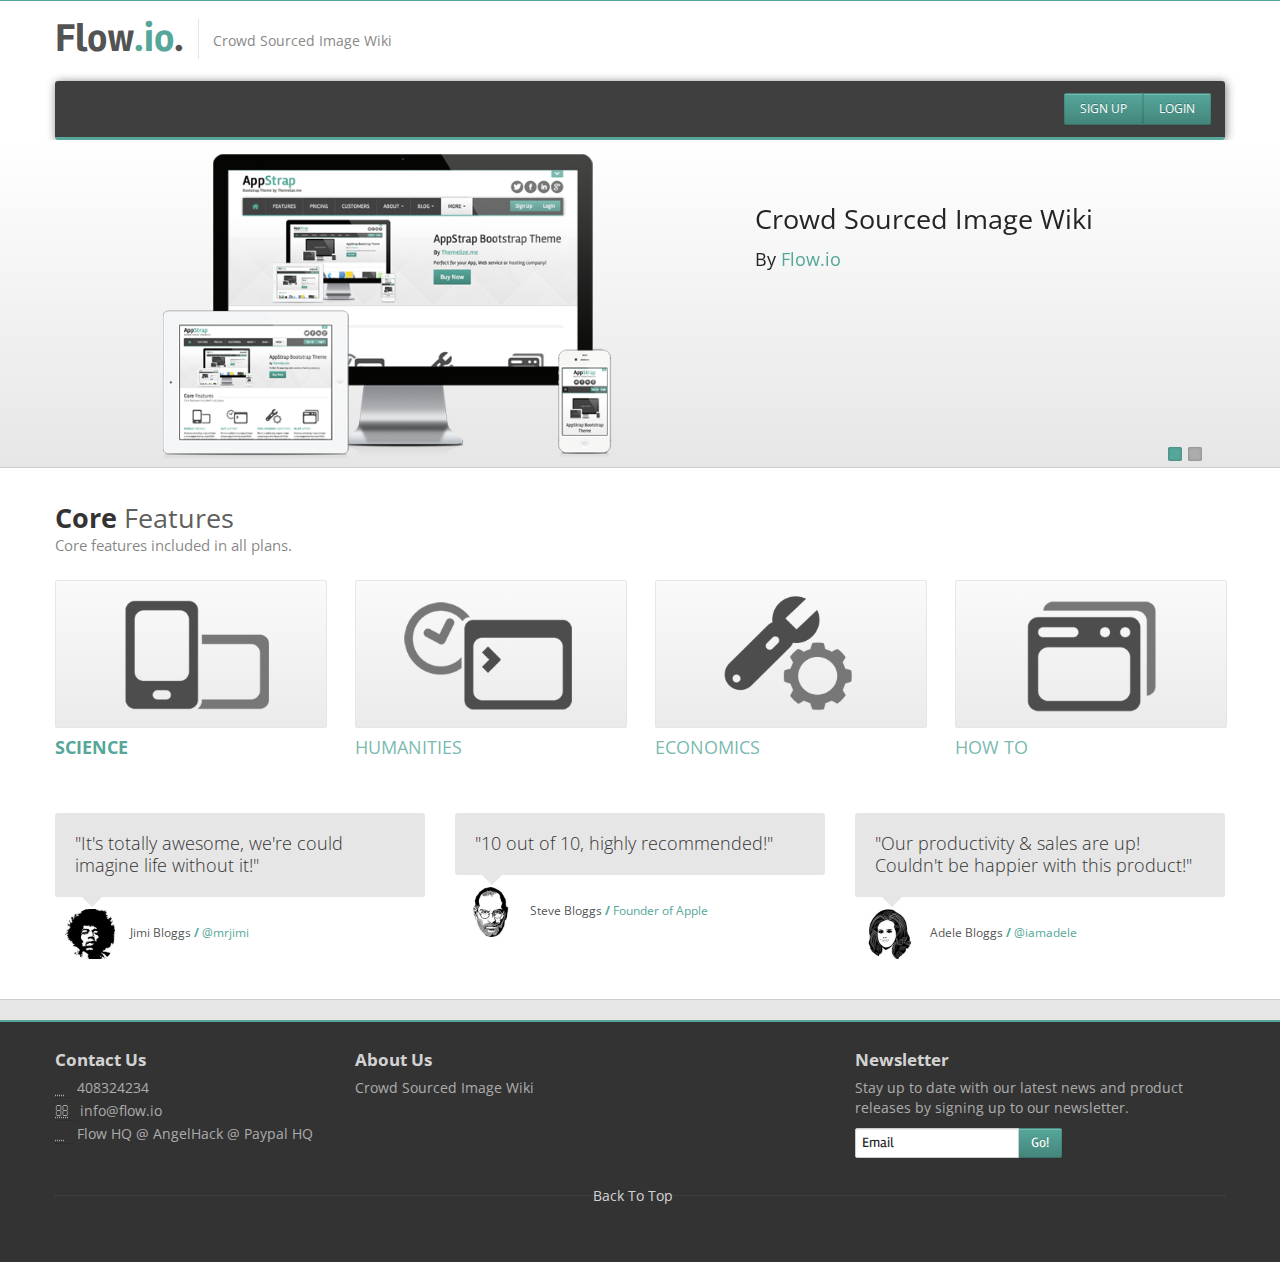
==== index.htm @ d22d9b5d "new home" ====
<!DOCTYPE html>
<html lang="en">

<!-- Mirrored from themelize.me/demos/appstrap1.2/index.htm by HTTrack Website Copier/3.x [XR&CO'2010], Sun, 16 Jun 2013 11:12:50 GMT -->
<head>
<meta http-equiv="Content-Type" content="text/html; charset=UTF-8">
<meta charset="utf-8">
<title>Flow</title>

<!-- Bootstrap CSS -->
<link href="css/bootstrap.css" rel="stylesheet">
<link href="css/responsive.css" rel="stylesheet">

<!-- Flexslider -->
<link href="css/flexslider.css" rel="stylesheet">

<!-- Theme style -->
<link href="css/theme-style.css" rel="stylesheet">

<!--Your custom colour override-->
<link href="#" id="colour-scheme" rel="stylesheet">

<!-- Your custom override -->
<link href="css/custom-style.css" rel="stylesheet">

<!-- Le HTML5 shim, for IE6-8 support of HTML5 elements -->
<!--[if lt IE 9]>
      <script src="js/html5.js"></script>
    <![endif]-->

<!-- Le fav and touch icons - @todo: fill with your icons or remove -->
<link rel="shortcut icon" href="img/icons/favicon.html">
<link rel="apple-touch-icon-precomposed" sizes="114x114" href="img/icons/114x114.html">
<link rel="apple-touch-icon-precomposed" sizes="72x72" href="img/icons/72x72.html">
<link rel="apple-touch-icon-precomposed" href="img/icons/default.html">
<link href='http://fonts.googleapis.com/css?family=Open+Sans:400,700,300|Rambla|Calligraffitti' rel='stylesheet' type='text/css'>
</head>

<body class="page page-index">
<div id="navigation" class="wrapper">
  <div class="navbar  navbar-static-top"> 
    
    <!--Hidden Header Region-->
    <div class="header-hidden">
      <div class="header-hidden-inner container">
        <div class="row-fluid">
          <div class="span4">
            <h3>About Us</h3>
            <p>Image based wikipedia</p>
            <a href="about.htm" class="btn btn-mini btn-primary">Find out more</a> </div>
          <div class="span4"> 
            <!--@todo: replace with company contact details-->
            <h3>Contact Us</h3>
            <address>
            <p><abbr title="Phone"><i class="icon-phone"></i></abbr> 4082078836</p>
            <p><abbr title="Email"><i class="icon-envelope"></i></abbr> info@flow.me</p>
            <p><abbr title="Address"><i class="icon-home"></i></abbr> Flow HQ @ PaypalHQ</p>
            </address>
          </div>
        </div>
      </div>
    </div>
    
    <!--Header & Branding region-->
    <div class="header">
      <div class="header-inner container">
        <div class="row-fluid">
          <div class="span8"> 
            <!--branding/logo--> 
            <a class="brand" href="index.htm" title="Home">
            <h1><span>Flow</span>.io<span>.</span></h1>
            </a>
            <div class="slogan">Crowd Sourced Image Wiki</div>
          </div>
          
          <!--header rightside-->
          
        </div>
      </div>
    </div>
    <div class="container">
      <div class="navbar-inner"> 
        
        <!--mobile collapse menu button--> 
        <a class="btn btn-navbar pull-left" data-toggle="collapse" data-target=".nav-collapse"> <span class="icon-bar"></span> <span class="icon-bar"></span> <span class="icon-bar"></span> <span class="icon-bar"></span> </a> 
        
        <!--user menu-->
        <ul class="nav user-menu pull-right">
          <li><a href="signup.htm" class="btn btn-primary signup">Sign Up</a></li>
          <li class="dropdown"> <a href="login.htm" class="btn btn-primary dropdown-toggle login" id="login-drop" data-toggle="dropdown">Login</a>
            <div class="dropdown-menu" role="menu" aria-labelledby="login-drop">
              <form action="http://themelize.me/demos/appstrap1.2/login.htm" class="form-inline" id="login-form-drop" role="menuitem">
                <div class="input-append">
                  <input type="text" class="input-small email" placeholder="Email">
                  <input type="password" class="input-small password" placeholder="Password">
                  <input type="button" class="btn btn-primary login" value="Login">
                </div>
              </form>
              <span class="divider" role="menuitem"></span> <small role="menuitem">Not a member? <a href="#" class="signup">Sign up now!</a></small> <small role="menuitem"><a href="#">Forgotten password?</a></small> </div>
          </li>
        </ul>
        
        <!--everything within this div is collapsed on mobile-->
        <div class="nav-collapse collapse"> 
          
          <!--main navigation-->
       
        </div>
        <!--/.nav-collapse --> 
      </div>
    </div>
  </div>
</div>
<div class="hero" id="highlighted">
  <div class="inner"> 
    <!--Flexslider Showshow-->
    <section class="flexslider-wrapper container">
      <div class="flexslider" data-slidernav="auto" data-transition="slide"> 
        <!--The Slides-->
        <div class="slides"> 
          
          <!--Slide #1 with caption-->
          <div class="slide row-fluid">
            <div class="span7"><img src="img/slides/slide1.png" alt="Slide 1" /></div>
            <div class="span5 caption">
              <h2>Crowd Sourced Image Wiki</h2>
              <h4>By <a href="http://themelize.me/">Flow.io</a></h4>
              
              </div>
          </div>
          
          <!--Slide #2 straight image 1170px wide x 390px high-->
          <div class="slide row-fluid"> <img src="img/slides/slide2.png" alt="Slide 2" /> </div>
          
          <!--Slide #3 & so on below--> 
          
        </div>
      </div>
    </section>
  </div>
</div>
<div id="content">
  <div class="container"> 
    <!-- Services -->
    <div class="block features">
      <h2 class="title-divider"><span>Core <span class="de-em">Features</span></span> <small>Core features included in all plans.</small></h2>
      <ul class="thumbnails">
        <li class="span3"> <a href="features.htm"><img src="img/features/feature-1.png" alt="Feature 1" /></a>
          <h3 class="title"><a href="features.htm">Science <span class="de-em"></span></a></h3>
          
        </li>
        <li class="span3"> <a href="features.htm"><img src="img/features/feature-2.png" alt="Feature 2" /></a>
          <h3 class="title"><a href="features.htm"><span class="de-em">Humanities</span></a></h3>
         
        </li>
        <li class="span3"> <a href="features.htm"><img src="img/features/feature-3.png" alt="Feature 3" /></a>
          <h3 class="title"><a href="features.htm"> <span class="de-em">Economics</span></a></h3>
          
        </li>
        <li class="span3"> <a href="features.htm"><img src="img/features/feature-4.png" alt="Feature 4" /></a>
          <h3 class="title"><a href="features.htm"><span class="de-em">How To</span></a></h3>
          
        </li>
      </ul>
    </div>
    
    
    <!--Customer testimonial-->
    <div class="block testimonials margin-top-large">
      
      <div class="row">
        <div class="span4">
          <blockquote>
            <p>"It's totally awesome, we're could imagine life without it!"</p>
            <small><img src="img/team/jimi.jpg" alt="Jimi Bloggs" class="img-circle" /> Jimi Bloggs <span class="spacer">/</span> <a href="#">@mrjimi</a></small> </blockquote>
        </div>
        <div class="span4">
          <blockquote>
            <p>"10 out of 10, highly recommended!"</p>
            <small><img src="img/team/jobs.jpg" alt="Jimi Bloggs" class="img-circle" /> Steve Bloggs <span class="spacer">/</span> <a href="#">Founder of Apple</a></small> </blockquote>
        </div>
        <div class="span4">
          <blockquote>
            <p>"Our productivity & sales are up! Couldn't be happier with this product!"</p>
            <small><img src="img/team/adele.jpg" alt="Adele Bloggs" class="img-circle" /> Adele Bloggs <span class="spacer">/</span> <a href="#">@iamadele</a></small> </blockquote>
        </div>
      </div>
    </div>
  </div>
</div>
<div id="content-below" class="wrapper">
  <div class="container">
    <div class="row-fluid">
     
    </div>
  </div>
</div>

<!-- FOOTER -->
<footer id="footer">
  <div class="container">
    <div class="row">
      <div class="span3 col">
        <div class="block contact-block"> 
          <!--@todo: replace with company contact details-->
          <h3>Contact Us</h3>
          <address>
          <p><abbr title="Phone"><i class="icon-phone"></i></abbr> 408324234</p>
          <p><abbr title="Email"><i class="icon-envelope"></i></abbr> info@flow.io</p>
          <p><abbr title="Address"><i class="icon-home"></i></abbr> Flow HQ @ AngelHack @ Paypal HQ</p>
          </address>
        </div>
      </div>
      <div class="span5 col">
        <div class="block">
          <h3>About Us</h3>
          <p>Crowd Sourced Image Wiki</p>
        </div>
      </div>
      <div class="span4 col">
        <div class="block newsletter">
          <h3>Newsletter</h3>
          <p>Stay up to date with our latest news and product releases by signing up to our newsletter.</p>
          <!--@todo: replace with mailchimp code-->
          <form class="form-inline">
            <div class="input-append">
              <input class="input-medium" type="text" placeholder="Email" />
              <button class="btn btn-primary" type="button">Go!</button>
            </div>
          </form>
        </div>
      </div>
    </div>
    <div class="row-fluid">
      <div id="toplink"><a href="#top" class="top-link" title="Back to top">Back To Top <i class="icon-chevron-up"></i></a></div>
      <!--@todo: replace with company copyright details-->
      <div class="subfooter">
        <div class="span6">
        </div>

      </div>
    </div>
  </div>
</footer>

<!--Scripts --> 
<script src="js/jquery.js"></script> 

<!-- @todo: remove unused Javascript for better performance --> 
<script src="js/bootstrap-transition.js"></script> 
<script src="js/bootstrap-alert.js"></script> 
<script src="js/bootstrap-affix.js"></script> 
<script src="js/bootstrap-modal.js"></script> 
<script src="js/bootstrap-dropdown.js"></script> 
<script src="js/bootstrap-scrollspy.js"></script> 
<script src="js/bootstrap-tab.js"></script> 
<script src="js/bootstrap-tooltip.js"></script> 
<script src="js/bootstrap-popover.js"></script> 
<script src="js/bootstrap-button.js"></script> 
<script src="js/bootstrap-collapse.js"></script> 
<script src="js/bootstrap-carousel.js"></script> 
<script src="js/bootstrap-typeahead.js"></script> 

<!--Non-Bootstrap JS--> 
<script src="js/jquery.quicksand.js"></script> 
<script src="js/jquery.flexslider-min.js"></script> 

<!--Custom scripts mainly used to trigger libraries --> 
<script src="js/script.js"></script>
</body>

<!-- Mirrored from themelize.me/demos/appstrap1.2/index.htm by HTTrack Website Copier/3.x [XR&CO'2010], Sun, 16 Jun 2013 11:13:11 GMT -->
</html>
---- css/responsive.css ----
/*!
 * Bootstrap Responsive v2.3.1
 *
 * Copyright 2012 Twitter, Inc
 * Licensed under the Apache License v2.0
 * http://www.apache.org/licenses/LICENSE-2.0
 *
 * Designed and built with all the love in the world @twitter by @mdo and @fat.
 */
@-ms-viewport {
  width: device-width;
}
.clearfix {
  *zoom: 1;
}
.clearfix:before,
.clearfix:after {
  display: table;
  content: "";
  line-height: 0;
}
.clearfix:after {
  clear: both;
}
.hide-text {
  font: 0/0 a;
  color: transparent;
  text-shadow: none;
  background-color: transparent;
  border: 0;
}
.input-block-level {
  display: block;
  width: 100%;
  min-height: 30px;
  -webkit-box-sizing: border-box;
  -moz-box-sizing: border-box;
  box-sizing: border-box;
}
@-ms-viewport {
  width: device-width;
}
.hidden {
  display: none;
  visibility: hidden;
}
.visible-phone {
  display: none !important;
}
.visible-tablet {
  display: none !important;
}
.hidden-desktop {
  display: none !important;
}
.visible-desktop {
  display: inherit !important;
}
@media (min-width: 768px) and (max-width: 979px) {
  .hidden-desktop {
    display: inherit !important;
  }
  .visible-desktop {
    display: none !important ;
  }
  .visible-tablet {
    display: inherit !important;
  }
  .hidden-tablet {
    display: none !important;
  }
}
@media (max-width: 767px) {
  .hidden-desktop {
    display: inherit !important;
  }
  .visible-desktop {
    display: none !important;
  }
  .visible-phone {
    display: inherit !important;
  }
  .hidden-phone {
    display: none !important;
  }
}
.visible-print {
  display: none !important;
}
@media print {
  .visible-print {
    display: inherit !important;
  }
  .hidden-print {
    display: none !important;
  }
}
@media (min-width: 1200px) {
  .row {
    margin-left: -30px;
    *zoom: 1;
  }
  .row:before,
  .row:after {
    display: table;
    content: "";
    line-height: 0;
  }
  .row:after {
    clear: both;
  }
  [class*="span"] {
    float: left;
    min-height: 1px;
    margin-left: 30px;
  }
  .container,
  .navbar-static-top .container,
  .navbar-fixed-top .container,
  .navbar-fixed-bottom .container {
    width: 1170px;
  }
  .span12 {
    width: 1170px;
  }
  .span11 {
    width: 1070px;
  }
  .span10 {
    width: 970px;
  }
  .span9 {
    width: 870px;
  }
  .span8 {
    width: 770px;
  }
  .span7 {
    width: 670px;
  }
  .span6 {
    width: 570px;
  }
  .span5 {
    width: 470px;
  }
  .span4 {
    width: 370px;
  }
  .span3 {
    width: 270px;
  }
  .span2 {
    width: 170px;
  }
  .span1 {
    width: 70px;
  }
  .offset12 {
    margin-left: 1230px;
  }
  .offset11 {
    margin-left: 1130px;
  }
  .offset10 {
    margin-left: 1030px;
  }
  .offset9 {
    margin-left: 930px;
  }
  .offset8 {
    margin-left: 830px;
  }
  .offset7 {
    margin-left: 730px;
  }
  .offset6 {
    margin-left: 630px;
  }
  .offset5 {
    margin-left: 530px;
  }
  .offset4 {
    margin-left: 430px;
  }
  .offset3 {
    margin-left: 330px;
  }
  .offset2 {
    margin-left: 230px;
  }
  .offset1 {
    margin-left: 130px;
  }
  .row-fluid {
    width: 100%;
    *zoom: 1;
  }
  .row-fluid:before,
  .row-fluid:after {
    display: table;
    content: "";
    line-height: 0;
  }
  .row-fluid:after {
    clear: both;
  }
  .row-fluid [class*="span"] {
    display: block;
    width: 100%;
    min-height: 30px;
    -webkit-box-sizing: border-box;
    -moz-box-sizing: border-box;
    box-sizing: border-box;
    float: left;
    margin-left: 2.564102564102564%;
    *margin-left: 2.5109110747408616%;
  }
  .row-fluid [class*="span"]:first-child {
    margin-left: 0;
  }
  .row-fluid .controls-row [class*="span"] + [class*="span"] {
    margin-left: 2.564102564102564%;
  }
  .row-fluid .span12 {
    width: 100%;
    *width: 99.94680851063829%;
  }
  .row-fluid .span11 {
    width: 91.45299145299145%;
    *width: 91.39979996362975%;
  }
  .row-fluid .span10 {
    width: 82.90598290598291%;
    *width: 82.8527914166212%;
  }
  .row-fluid .span9 {
    width: 74.35897435897436%;
    *width: 74.30578286961266%;
  }
  .row-fluid .span8 {
    width: 65.81196581196582%;
    *width: 65.75877432260411%;
  }
  .row-fluid .span7 {
    width: 57.26495726495726%;
    *width: 57.21176577559556%;
  }
  .row-fluid .span6 {
    width: 48.717948717948715%;
    *width: 48.664757228587014%;
  }
  .row-fluid .span5 {
    width: 40.17094017094017%;
    *width: 40.11774868157847%;
  }
  .row-fluid .span4 {
    width: 31.623931623931625%;
    *width: 31.570740134569924%;
  }
  .row-fluid .span3 {
    width: 23.076923076923077%;
    *width: 23.023731587561375%;
  }
  .row-fluid .span2 {
    width: 14.52991452991453%;
    *width: 14.476723040552828%;
  }
  .row-fluid .span1 {
    width: 5.982905982905983%;
    *width: 5.929714493544281%;
  }
  .row-fluid .offset12 {
    margin-left: 105.12820512820512%;
    *margin-left: 105.02182214948171%;
  }
  .row-fluid .offset12:first-child {
    margin-left: 102.56410256410257%;
    *margin-left: 102.45771958537915%;
  }
  .row-fluid .offset11 {
    margin-left: 96.58119658119658%;
    *margin-left: 96.47481360247316%;
  }
  .row-fluid .offset11:first-child {
    margin-left: 94.01709401709402%;
    *margin-left: 93.91071103837061%;
  }
  .row-fluid .offset10 {
    margin-left: 88.03418803418803%;
    *margin-left: 87.92780505546462%;
  }
  .row-fluid .offset10:first-child {
    margin-left: 85.47008547008548%;
    *margin-left: 85.36370249136206%;
  }
  .row-fluid .offset9 {
    margin-left: 79.48717948717949%;
    *margin-left: 79.38079650845607%;
  }
  .row-fluid .offset9:first-child {
    margin-left: 76.92307692307693%;
    *margin-left: 76.81669394435352%;
  }
  .row-fluid .offset8 {
    margin-left: 70.94017094017094%;
    *margin-left: 70.83378796144753%;
  }
  .row-fluid .offset8:first-child {
    margin-left: 68.37606837606839%;
    *margin-left: 68.26968539734497%;
  }
  .row-fluid .offset7 {
    margin-left: 62.393162393162385%;
    *margin-left: 62.28677941443899%;
  }
  .row-fluid .offset7:first-child {
    margin-left: 59.82905982905982%;
    *margin-left: 59.72267685033642%;
  }
  .row-fluid .offset6 {
    margin-left: 53.84615384615384%;
    *margin-left: 53.739770867430444%;
  }
  .row-fluid .offset6:first-child {
    margin-left: 51.28205128205128%;
    *margin-left: 51.175668303327875%;
  }
  .row-fluid .offset5 {
    margin-left: 45.299145299145295%;
    *margin-left: 45.1927623204219%;
  }
  .row-fluid .offset5:first-child {
    margin-left: 42.73504273504273%;
    *margin-left: 42.62865975631933%;
  }
  .row-fluid .offset4 {
    margin-left: 36.75213675213675%;
    *margin-left: 36.645753773413354%;
  }
  .row-fluid .offset4:first-child {
    margin-left: 34.18803418803419%;
    *margin-left: 34.081651209310785%;
  }
  .row-fluid .offset3 {
    margin-left: 28.205128205128204%;
    *margin-left: 28.0987452264048%;
  }
  .row-fluid .offset3:first-child {
    margin-left: 25.641025641025642%;
    *margin-left: 25.53464266230224%;
  }
  .row-fluid .offset2 {
    margin-left: 19.65811965811966%;
    *margin-left: 19.551736679396257%;
  }
  .row-fluid .offset2:first-child {
    margin-left: 17.094017094017094%;
    *margin-left: 16.98763411529369%;
  }
  .row-fluid .offset1 {
    margin-left: 11.11111111111111%;
    *margin-left: 11.004728132387708%;
  }
  .row-fluid .offset1:first-child {
    margin-left: 8.547008547008547%;
    *margin-left: 8.440625568285142%;
  }
  input,
  textarea,
  .uneditable-input {
    margin-left: 0;
  }
  .controls-row [class*="span"] + [class*="span"] {
    margin-left: 30px;
  }
  input.span12,
  textarea.span12,
  .uneditable-input.span12 {
    width: 1156px;
  }
  input.span11,
  textarea.span11,
  .uneditable-input.span11 {
    width: 1056px;
  }
  input.span10,
  textarea.span10,
  .uneditable-input.span10 {
    width: 956px;
  }
  input.span9,
  textarea.span9,
  .uneditable-input.span9 {
    width: 856px;
  }
  input.span8,
  textarea.span8,
  .uneditable-input.span8 {
    width: 756px;
  }
  input.span7,
  textarea.span7,
  .uneditable-input.span7 {
    width: 656px;
  }
  input.span6,
  textarea.span6,
  .uneditable-input.span6 {
    width: 556px;
  }
  input.span5,
  textarea.span5,
  .uneditable-input.span5 {
    width: 456px;
  }
  input.span4,
  textarea.span4,
  .uneditable-input.span4 {
    width: 356px;
  }
  input.span3,
  textarea.span3,
  .uneditable-input.span3 {
    width: 256px;
  }
  input.span2,
  textarea.span2,
  .uneditable-input.span2 {
    width: 156px;
  }
  input.span1,
  textarea.span1,
  .uneditable-input.span1 {
    width: 56px;
  }
  .thumbnails {
    margin-left: -30px;
  }
  .thumbnails > li {
    margin-left: 30px;
  }
  .row-fluid .thumbnails {
    margin-left: 0;
  }
}
@media (min-width: 768px) and (max-width: 979px) {
  .row {
    margin-left: -20px;
    *zoom: 1;
  }
  .row:before,
  .row:after {
    display: table;
    content: "";
    line-height: 0;
  }
  .row:after {
    clear: both;
  }
  [class*="span"] {
    float: left;
    min-height: 1px;
    margin-left: 20px;
  }
  .container,
  .navbar-static-top .container,
  .navbar-fixed-top .container,
  .navbar-fixed-bottom .container {
    width: 724px;
  }
  .span12 {
    width: 724px;
  }
  .span11 {
    width: 662px;
  }
  .span10 {
    width: 600px;
  }
  .span9 {
    width: 538px;
  }
  .span8 {
    width: 476px;
  }
  .span7 {
    width: 414px;
  }
  .span6 {
    width: 352px;
  }
  .span5 {
    width: 290px;
  }
  .span4 {
    width: 228px;
  }
  .span3 {
    width: 166px;
  }
  .span2 {
    width: 104px;
  }
  .span1 {
    width: 42px;
  }
  .offset12 {
    margin-left: 764px;
  }
  .offset11 {
    margin-left: 702px;
  }
  .offset10 {
    margin-left: 640px;
  }
  .offset9 {
    margin-left: 578px;
  }
  .offset8 {
    margin-left: 516px;
  }
  .offset7 {
    margin-left: 454px;
  }
  .offset6 {
    margin-left: 392px;
  }
  .offset5 {
    margin-left: 330px;
  }
  .offset4 {
    margin-left: 268px;
  }
  .offset3 {
    margin-left: 206px;
  }
  .offset2 {
    margin-left: 144px;
  }
  .offset1 {
    margin-left: 82px;
  }
  .row-fluid {
    width: 100%;
    *zoom: 1;
  }
  .row-fluid:before,
  .row-fluid:after {
    display: table;
    content: "";
    line-height: 0;
  }
  .row-fluid:after {
    clear: both;
  }
  .row-fluid [class*="span"] {
    display: block;
    width: 100%;
    min-height: 30px;
    -webkit-box-sizing: border-box;
    -moz-box-sizing: border-box;
    box-sizing: border-box;
    float: left;
    margin-left: 2.7624309392265194%;
    *margin-left: 2.709239449864817%;
  }
  .row-fluid [class*="span"]:first-child {
    margin-left: 0;
  }
  .row-fluid .controls-row [class*="span"] + [class*="span"] {
    margin-left: 2.7624309392265194%;
  }
  .row-fluid .span12 {
    width: 100%;
    *width: 99.94680851063829%;
  }
  .row-fluid .span11 {
    width: 91.43646408839778%;
    *width: 91.38327259903608%;
  }
  .row-fluid .span10 {
    width: 82.87292817679558%;
    *width: 82.81973668743387%;
  }
  .row-fluid .span9 {
    width: 74.30939226519337%;
    *width: 74.25620077583166%;
  }
  .row-fluid .span8 {
    width: 65.74585635359117%;
    *width: 65.69266486422946%;
  }
  .row-fluid .span7 {
    width: 57.18232044198895%;
    *width: 57.12912895262725%;
  }
  .row-fluid .span6 {
    width: 48.61878453038674%;
    *width: 48.56559304102504%;
  }
  .row-fluid .span5 {
    width: 40.05524861878453%;
    *width: 40.00205712942283%;
  }
  .row-fluid .span4 {
    width: 31.491712707182323%;
    *width: 31.43852121782062%;
  }
  .row-fluid .span3 {
    width: 22.92817679558011%;
    *width: 22.87498530621841%;
  }
  .row-fluid .span2 {
    width: 14.3646408839779%;
    *width: 14.311449394616199%;
  }
  .row-fluid .span1 {
    width: 5.801104972375691%;
    *width: 5.747913483013988%;
  }
  .row-fluid .offset12 {
    margin-left: 105.52486187845304%;
    *margin-left: 105.41847889972962%;
  }
  .row-fluid .offset12:first-child {
    margin-left: 102.76243093922652%;
    *margin-left: 102.6560479605031%;
  }
  .row-fluid .offset11 {
    margin-left: 96.96132596685082%;
    *margin-left: 96.8549429881274%;
  }
  .row-fluid .offset11:first-child {
    margin-left: 94.1988950276243%;
    *margin-left: 94.09251204890089%;
  }
  .row-fluid .offset10 {
    margin-left: 88.39779005524862%;
    *margin-left: 88.2914070765252%;
  }
  .row-fluid .offset10:first-child {
    margin-left: 85.6353591160221%;
    *margin-left: 85.52897613729868%;
  }
  .row-fluid .offset9 {
    margin-left: 79.8342541436464%;
    *margin-left: 79.72787116492299%;
  }
  .row-fluid .offset9:first-child {
    margin-left: 77.07182320441989%;
    *margin-left: 76.96544022569647%;
  }
  .row-fluid .offset8 {
    margin-left: 71.2707182320442%;
    *margin-left: 71.16433525332079%;
  }
  .row-fluid .offset8:first-child {
    margin-left: 68.50828729281768%;
    *margin-left: 68.40190431409427%;
  }
  .row-fluid .offset7 {
    margin-left: 62.70718232044199%;
    *margin-left: 62.600799341718584%;
  }
  .row-fluid .offset7:first-child {
    margin-left: 59.94475138121547%;
    *margin-left: 59.838368402492065%;
  }
  .row-fluid .offset6 {
    margin-left: 54.14364640883978%;
    *margin-left: 54.037263430116376%;
  }
  .row-fluid .offset6:first-child {
    margin-left: 51.38121546961326%;
    *margin-left: 51.27483249088986%;
  }
  .row-fluid .offset5 {
    margin-left: 45.58011049723757%;
    *margin-left: 45.47372751851417%;
  }
  .row-fluid .offset5:first-child {
    margin-left: 42.81767955801105%;
    *margin-left: 42.71129657928765%;
  }
  .row-fluid .offset4 {
    margin-left: 37.01657458563536%;
    *margin-left: 36.91019160691196%;
  }
  .row-fluid .offset4:first-child {
    margin-left: 34.25414364640884%;
    *margin-left: 34.14776066768544%;
  }
  .row-fluid .offset3 {
    margin-left: 28.45303867403315%;
    *margin-left: 28.346655695309746%;
  }
  .row-fluid .offset3:first-child {
    margin-left: 25.69060773480663%;
    *margin-left: 25.584224756083227%;
  }
  .row-fluid .offset2 {
    margin-left: 19.88950276243094%;
    *margin-left: 19.783119783707537%;
  }
  .row-fluid .offset2:first-child {
    margin-left: 17.12707182320442%;
    *margin-left: 17.02068884448102%;
  }
  .row-fluid .offset1 {
    margin-left: 11.32596685082873%;
    *margin-left: 11.219583872105325%;
  }
  .row-fluid .offset1:first-child {
    margin-left: 8.56353591160221%;
    *margin-left: 8.457152932878806%;
  }
  input,
  textarea,
  .uneditable-input {
    margin-left: 0;
  }
  .controls-row [class*="span"] + [class*="span"] {
    margin-left: 20px;
  }
  input.span12,
  textarea.span12,
  .uneditable-input.span12 {
    width: 710px;
  }
  input.span11,
  textarea.span11,
  .uneditable-input.span11 {
    width: 648px;
  }
  input.span10,
  textarea.span10,
  .uneditable-input.span10 {
    width: 586px;
  }
  input.span9,
  textarea.span9,
  .uneditable-input.span9 {
    width: 524px;
  }
  input.span8,
  textarea.span8,
  .uneditable-input.span8 {
    width: 462px;
  }
  input.span7,
  textarea.span7,
  .uneditable-input.span7 {
    width: 400px;
  }
  input.span6,
  textarea.span6,
  .uneditable-input.span6 {
    width: 338px;
  }
  input.span5,
  textarea.span5,
  .uneditable-input.span5 {
    width: 276px;
  }
  input.span4,
  textarea.span4,
  .uneditable-input.span4 {
    width: 214px;
  }
  input.span3,
  textarea.span3,
  .uneditable-input.span3 {
    width: 152px;
  }
  input.span2,
  textarea.span2,
  .uneditable-input.span2 {
    width: 90px;
  }
  input.span1,
  textarea.span1,
  .uneditable-input.span1 {
    width: 28px;
  }
}
@media (max-width: 767px) {
  body {
    padding-left: 20px;
    padding-right: 20px;
  }
  .navbar-fixed-top,
  .navbar-fixed-bottom,
  .navbar-static-top {
    margin-left: -20px;
    margin-right: -20px;
  }
  .container-fluid {
    padding: 0;
  }
  .dl-horizontal dt {
    float: none;
    clear: none;
    width: auto;
    text-align: left;
  }
  .dl-horizontal dd {
    margin-left: 0;
  }
  .container {
    width: auto;
  }
  .row-fluid {
    width: 100%;
  }
  .row,
  .thumbnails {
    margin-left: 0;
  }
  .thumbnails > li {
    float: none;
    margin-left: 0;
  }
  [class*="span"],
  .uneditable-input[class*="span"],
  .row-fluid [class*="span"] {
    float: none;
    display: block;
    width: 100%;
    margin-left: 0;
    -webkit-box-sizing: border-box;
    -moz-box-sizing: border-box;
    box-sizing: border-box;
  }
  .span12,
  .row-fluid .span12 {
    width: 100%;
    -webkit-box-sizing: border-box;
    -moz-box-sizing: border-box;
    box-sizing: border-box;
  }
  .row-fluid [class*="offset"]:first-child {
    margin-left: 0;
  }
  .input-large,
  .input-xlarge,
  .input-xxlarge,
  input[class*="span"],
  select[class*="span"],
  textarea[class*="span"],
  .uneditable-input {
    display: block;
    width: 100%;
    min-height: 30px;
    -webkit-box-sizing: border-box;
    -moz-box-sizing: border-box;
    box-sizing: border-box;
  }
  .input-prepend input,
  .input-append input,
  .input-prepend input[class*="span"],
  .input-append input[class*="span"] {
    display: inline-block;
    width: auto;
  }
  .controls-row [class*="span"] + [class*="span"] {
    margin-left: 0;
  }
  .modal {
    position: fixed;
    top: 20px;
    left: 20px;
    right: 20px;
    width: auto;
    margin: 0;
  }
  .modal.fade {
    top: -100px;
  }
  .modal.fade.in {
    top: 20px;
  }
}
@media (max-width: 480px) {
  .nav-collapse {
    -webkit-transform: translate3d(0, 0, 0);
  }
  .page-header h1 small {
    display: block;
    line-height: 20px;
  }
  input[type="checkbox"],
  input[type="radio"] {
    border: 1px solid #ccc;
  }
  .form-horizontal .control-label {
    float: none;
    width: auto;
    padding-top: 0;
    text-align: left;
  }
  .form-horizontal .controls {
    margin-left: 0;
  }
  .form-horizontal .control-list {
    padding-top: 0;
  }
  .form-horizontal .form-actions {
    padding-left: 10px;
    padding-right: 10px;
  }
  .media .pull-left,
  .media .pull-right {
    float: none;
    display: block;
    margin-bottom: 10px;
  }
  .media-object {
    margin-right: 0;
    margin-left: 0;
  }
  .modal {
    top: 10px;
    left: 10px;
    right: 10px;
  }
  .modal-header .close {
    padding: 10px;
    margin: -10px;
  }
  .carousel-caption {
    position: static;
  }
}
@media (max-width: 979px) {
  body {
    padding-top: 0;
  }
  .navbar-fixed-top,
  .navbar-fixed-bottom {
    position: static;
  }
  .navbar-fixed-top {
    margin-bottom: 20px;
  }
  .navbar-fixed-bottom {
    margin-top: 20px;
  }
  .navbar-fixed-top .navbar-inner,
  .navbar-fixed-bottom .navbar-inner {
    padding: 5px;
  }
  .navbar .container {
    width: auto;
    padding: 0;
  }
  .navbar .brand {
    padding-left: 10px;
    padding-right: 10px;
    margin: 0 0 0 -5px;
  }
  .nav-collapse {
    clear: both;
  }
  .nav-collapse .nav {
    float: none;
    margin: 0 0 10px;
  }
  .nav-collapse .nav > li {
    float: none;
  }
  .nav-collapse .nav > li > a {
    margin-bottom: 2px;
  }
  .nav-collapse .nav > .divider-vertical {
    display: none;
  }
  .nav-collapse .nav .nav-header {
    color: rgba(255, 255, 255, 0.7);
    text-shadow: none;
  }
  .nav-collapse .nav > li > a,
  .nav-collapse .dropdown-menu a {
    padding: 9px 15px;
    font-weight: bold;
    color: rgba(255, 255, 255, 0.7);
    -webkit-border-radius: 3px;
    -moz-border-radius: 3px;
    border-radius: 3px;
  }
  .nav-collapse .btn {
    padding: 4px 10px 4px;
    font-weight: normal;
    -webkit-border-radius: 2px;
    -moz-border-radius: 2px;
    border-radius: 2px;
  }
  .nav-collapse .dropdown-menu li + li a {
    margin-bottom: 2px;
  }
  .nav-collapse .nav > li > a:hover,
  .nav-collapse .nav > li > a:focus,
  .nav-collapse .dropdown-menu a:hover,
  .nav-collapse .dropdown-menu a:focus {
    background-color: #242424;
  }
  .navbar-inverse .nav-collapse .nav > li > a,
  .navbar-inverse .nav-collapse .dropdown-menu a {
    color: #55a79a;
  }
  .navbar-inverse .nav-collapse .nav > li > a:hover,
  .navbar-inverse .nav-collapse .nav > li > a:focus,
  .navbar-inverse .nav-collapse .dropdown-menu a:hover,
  .navbar-inverse .nav-collapse .dropdown-menu a:focus {
    background-color: #ffffff;
  }
  .nav-collapse.in .btn-group {
    margin-top: 5px;
    padding: 0;
  }
  .nav-collapse .dropdown-menu {
    position: static;
    top: auto;
    left: auto;
    float: none;
    display: none;
    max-width: none;
    margin: 0 15px;
    padding: 0;
    background-color: transparent;
    border: none;
    -webkit-border-radius: 0;
    -moz-border-radius: 0;
    border-radius: 0;
    -webkit-box-shadow: none;
    -moz-box-shadow: none;
    box-shadow: none;
  }
  .nav-collapse .open > .dropdown-menu {
    display: block;
  }
  .nav-collapse .dropdown-menu:before,
  .nav-collapse .dropdown-menu:after {
    display: none;
  }
  .nav-collapse .dropdown-menu .divider {
    display: none;
  }
  .nav-collapse .nav > li > .dropdown-menu:before,
  .nav-collapse .nav > li > .dropdown-menu:after {
    display: none;
  }
  .nav-collapse .navbar-form,
  .nav-collapse .navbar-search {
    float: none;
    padding: 10px 15px;
    margin: 10px 0;
    border-top: 1px solid #242424;
    border-bottom: 1px solid #242424;
    -webkit-box-shadow: inset 0 1px 0 rgba(255,255,255,.1), 0 1px 0 rgba(255,255,255,.1);
    -moz-box-shadow: inset 0 1px 0 rgba(255,255,255,.1), 0 1px 0 rgba(255,255,255,.1);
    box-shadow: inset 0 1px 0 rgba(255,255,255,.1), 0 1px 0 rgba(255,255,255,.1);
  }
  .navbar-inverse .nav-collapse .navbar-form,
  .navbar-inverse .nav-collapse .navbar-search {
    border-top-color: #ffffff;
    border-bottom-color: #ffffff;
  }
  .navbar .nav-collapse .nav.pull-right {
    float: none;
    margin-left: 0;
  }
  .nav-collapse,
  .nav-collapse.collapse {
    overflow: hidden;
    height: 0;
  }
  .navbar .btn-navbar {
    display: block;
  }
  .navbar-static .navbar-inner {
    padding-left: 10px;
    padding-right: 10px;
  }
}
@media (min-width: 980px) {
  .nav-collapse.collapse {
    height: auto !important;
    overflow: visible !important;
  }
}
---- css/theme-style.css ----
/*******************************************************
 *
 * Custom theme code styles
 * Written by Themelize.me (http://themelize.me)
 * 
 *******************************************************/
.clearfix {
  *zoom: 1;
}
.clearfix:before,
.clearfix:after {
  display: table;
  content: "";
  line-height: 0;
}
.clearfix:after {
  clear: both;
}
.hide-text {
  font: 0/0 a;
  color: transparent;
  text-shadow: none;
  background-color: transparent;
  border: 0;
}
.input-block-level {
  display: block;
  width: 100%;
  min-height: 30px;
  -webkit-box-sizing: border-box;
  -moz-box-sizing: border-box;
  box-sizing: border-box;
}
body,
html {
  font-family: "Open Sans", Arial, serif;
  background: #ffffff;
}
h1 {
  font-size: 31.5px;
}
h2 {
  font-size: 27.3px;
}
h3 {
  font-size: 24.5px;
}
h4 {
  font-size: 17.5px;
}
h5 {
  font-size: 14px;
}
h6 {
  font-size: 11.9px;
}
h1 small {
  font-size: 21.7px;
}
h2 small {
  font-size: 14.700000000000001px;
}
h3 small {
  font-size: 14px;
}
h4 small {
  font-size: 14px;
}
.page-title {
  margin: 0;
}
.page-title small {
  color: rgba(51, 51, 51, 0.5);
}
a:focus {
  outline: none;
}
.colour-switcher a {
  text-indent: -10000px;
  display: inline-block;
  width: 40px;
  height: 40px;
  border: 3px solid #cccccc;
  border: 3px solid rgba(255, 255, 255, 0.5);
}
.colour-switcher a:hover,
.colour-switcher a.active {
  border: 3px solid #ffffff;
}
.colour-switcher p {
  margin-top: 1em;
}
.colour-switcher .green {
  background: #55a79a;
}
.colour-switcher .red {
  background: #be3e1d;
}
.colour-switcher .blue {
  background: #00adbb;
}
.colour-switcher.page a {
  width: 200px;
  height: 200px;
  border: 3px solid rgba(36, 36, 36, 0.2);
}
.colour-switcher.page a:hover,
.colour-switcher.page a.active {
  border: 3px solid rgba(36, 36, 36, 0.6);
}
#header-hidden-link {
  position: absolute;
  right: 0;
  top: -10px;
}
#header-hidden-link a.show-hide,
#header-hidden-link a.top-link {
  font-size: 0;
  line-height: 1;
  background: #55a79a;
  padding: 0 10px;
  -webkit-border-radius: 0 0 3px 3px;
  -moz-border-radius: 0 0 3px 3px;
  border-radius: 0 0 3px 3px;
  height: 20px;
  display: block;
  text-align: center;
  color: #eeeeee;
  color: rgba(255, 255, 255, 0.8);
  text-decoration: none;
}
#header-hidden-link a.show-hide i,
#header-hidden-link a.top-link i {
  font-size: 16px;
  line-height: 1;
}
#header-hidden-link a.show-hide:hover,
#header-hidden-link a.top-link:hover {
  text-decoration: none;
  color: #ffffff;
}
#header-hidden-link a.show-hide > i:before {
  content: "\f078";
  font-family: 'FontAwesome';
  font-size: 16px;
  font-style: normal;
}
#header-hidden-link a.show-hide.open {
  text-decoration: none;
}
#header-hidden-link a.show-hide.open > i:before {
  content: "\f077";
}
.show-hide-open {
  height: auto !important;
  min-height: 40px;
  max-height: 40000px;
}
.show-hide-close {
  height: 0;
  overflow: hidden;
}
/* --------------------------------------------------
 * Zones & Regions
 *-------------------------------------------------- */
#navigation {
  *zoom: 1;
}
#navigation:before,
#navigation:after {
  display: table;
  content: "";
  line-height: 0;
}
#navigation:after {
  clear: both;
}
#navigation .header-hidden {
  background: #55a79a;
  -webkit-transition: all 0.4s ease-out;
  -moz-transition: all 0.4s ease-out;
  -o-transition: all 0.4s ease-out;
  transition: all 0.4s ease-out;
  height: 0;
  overflow: hidden;
}
#navigation .header-hidden.show-hide-open {
  padding: 10px 0;
}
#navigation .header-hidden a {
  color: #ffffff;
}
#navigation .header {
  padding: 10px 0 10px 0;
  background: rgba(255, 255, 255, 0.9);
  border-top: 1px solid #55a79a;
  color: #242424;
  height: 60px;
}
#navigation .header .header-inner {
  position: relative;
}
#navigation .header .social-media {
  margin: 20px 0 0 0;
}
#navigation .navbar {
  color: #eeeeee;
  color: rgba(255, 255, 255, 0.7);
  margin: 0;
}
#navigation .navbar-inner {
  margin: 0;
  padding: 0 8px;
  -webkit-border-radius: 3px;
  -moz-border-radius: 3px;
  border-radius: 3px;
  border: 0;
  border-bottom: 3px solid #55a79a;
  background-image: url(../img/bg_noise-2.png);
  background-position: left top;
  background-repeat: repeat;
  -webkit-box-shadow: 1px 1px 10px rgba(36, 36, 36, 0.6);
  -moz-box-shadow: 1px 1px 10px rgba(36, 36, 36, 0.6);
  box-shadow: 1px 1px 10px rgba(36, 36, 36, 0.6);
}
#navigation .brand {
  font-weight: 400;
  font-family: "Rambla", Arial, serif;
  padding: 0;
  margin: 8px 0 0 0;
  display: block;
  border: none;
  text-shadow: none;
  line-height: 1;
  color: #55a79a;
}
#navigation .brand h1 {
  font-size: 39.5px;
  font-weight: bold;
  margin: 0;
  padding: 0;
  line-height: 1;
}
#navigation .brand h1 span {
  color: #464646;
  color: rgba(36, 36, 36, 0.8);
  font-weight: 700;
}
#navigation .brand:hover {
  text-decoration: none;
  cursor: pointer;
}
#navigation .slogan {
  color: #888;
  font-size: 13.9px;
  margin: 8px 0 0 1em;
  padding: 12px 0 8px 1em;
  border-left: 1px solid #e6e6e6;
  float: left;
}
#navigation .navbar .btn-navbar {
  padding: 8px;
  margin: 0;
}
#navigation .nav-select {
  display: none;
  float: left;
}
#navigation .navbar .nav li.divider-vertical {
  margin: 0 20px;
  border-left-color: #3b746b;
  border-right-color: rgba(255, 255, 255, 0.15);
}
#navigation .navbar .nav li > a,
#navigation .navbar .nav li > a.btn {
  text-shadow: none;
  font-size: 14.5px;
}
#navigation .navbar .nav li > .btn {
  padding-top: 5px;
  padding-bottom: 5px;
  margin: 0 0 0 5px;
  color: #333333;
  text-shadow: 0 1px 1px rgba(255, 255, 255, 0.75);
  background-color: #f5f5f5;
  background-image: -moz-linear-gradient(top, #ffffff, #e6e6e6);
  background-image: -webkit-gradient(linear, 0 0, 0 100%, from(#ffffff), to(#e6e6e6));
  background-image: -webkit-linear-gradient(top, #ffffff, #e6e6e6);
  background-image: -o-linear-gradient(top, #ffffff, #e6e6e6);
  background-image: linear-gradient(to bottom, #ffffff, #e6e6e6);
  background-repeat: repeat-x;
  filter: progid:DXImageTransform.Microsoft.gradient(startColorstr='#ffffffff', endColorstr='#ffe6e6e6', GradientType=0);
  border-color: #e6e6e6 #e6e6e6 #bfbfbf;
  border-color: rgba(0, 0, 0, 0.1) rgba(0, 0, 0, 0.1) rgba(0, 0, 0, 0.25);
  *background-color: #e6e6e6;
  /* Darken IE7 buttons by default so they stand out more given they won't have borders */

  filter: progid:DXImageTransform.Microsoft.gradient(enabled = false);
  outline: 0;
}
#navigation .navbar .nav li > .btn:hover,
#navigation .navbar .nav li > .btn:focus,
#navigation .navbar .nav li > .btn:active,
#navigation .navbar .nav li > .btn.active,
#navigation .navbar .nav li > .btn.disabled,
#navigation .navbar .nav li > .btn[disabled] {
  color: #333333;
  background-color: #e6e6e6;
  *background-color: #d9d9d9;
}
#navigation .navbar .nav li > .btn:active,
#navigation .navbar .nav li > .btn.active {
  background-color: #cccccc \9;
}
#navigation .navbar .nav li > .btn.signup,
#navigation .navbar .nav li > .btn.login {
  margin: 0;
  -webkit-border-radius: 2px 0 0 2px;
  -moz-border-radius: 2px 0 0 2px;
  border-radius: 2px 0 0 2px;
  font-size: 12px;
  text-transform: uppercase;
}
#navigation .navbar .nav li > .btn.login {
  -webkit-border-radius: 0 2px 2px 0;
  -moz-border-radius: 0 2px 2px 0;
  border-radius: 0 2px 2px 0;
}
#navigation .navbar .nav li > .btn:active {
  outline: 0;
}
#navigation .navbar .nav li > .btn.btn-primary,
#navigation .navbar .nav li > .btn.btn-navbar {
  color: #ffffff;
  text-shadow: 0 -1px 0 rgba(0, 0, 0, 0.25);
  background-color: #4e998e;
  background-image: -moz-linear-gradient(top, #55a79a, #44857b);
  background-image: -webkit-gradient(linear, 0 0, 0 100%, from(#55a79a), to(#44857b));
  background-image: -webkit-linear-gradient(top, #55a79a, #44857b);
  background-image: -o-linear-gradient(top, #55a79a, #44857b);
  background-image: linear-gradient(to bottom, #55a79a, #44857b);
  background-repeat: repeat-x;
  filter: progid:DXImageTransform.Microsoft.gradient(startColorstr='#ff55a79a', endColorstr='#ff44857b', GradientType=0);
  border-color: #44857b #44857b #2a534c;
  border-color: rgba(0, 0, 0, 0.1) rgba(0, 0, 0, 0.1) rgba(0, 0, 0, 0.25);
  *background-color: #44857b;
  /* Darken IE7 buttons by default so they stand out more given they won't have borders */

  filter: progid:DXImageTransform.Microsoft.gradient(enabled = false);
}
#navigation .navbar .nav li > .btn.btn-primary:hover,
#navigation .navbar .nav li > .btn.btn-navbar:hover,
#navigation .navbar .nav li > .btn.btn-primary:focus,
#navigation .navbar .nav li > .btn.btn-navbar:focus,
#navigation .navbar .nav li > .btn.btn-primary:active,
#navigation .navbar .nav li > .btn.btn-navbar:active,
#navigation .navbar .nav li > .btn.btn-primary.active,
#navigation .navbar .nav li > .btn.btn-navbar.active,
#navigation .navbar .nav li > .btn.btn-primary.disabled,
#navigation .navbar .nav li > .btn.btn-navbar.disabled,
#navigation .navbar .nav li > .btn.btn-primary[disabled],
#navigation .navbar .nav li > .btn.btn-navbar[disabled] {
  color: #ffffff;
  background-color: #44857b;
  *background-color: #3b746b;
}
#navigation .navbar .nav li > .btn.btn-primary:active,
#navigation .navbar .nav li > .btn.btn-navbar:active,
#navigation .navbar .nav li > .btn.btn-primary.active,
#navigation .navbar .nav li > .btn.btn-navbar.active {
  background-color: #33635c \9;
}
#navigation .navbar .nav li > .btn.btn-warning {
  color: #ffffff;
  text-shadow: 0 -1px 0 rgba(0, 0, 0, 0.25);
  background-color: #faa732;
  background-image: -moz-linear-gradient(top, #fbb450, #f89406);
  background-image: -webkit-gradient(linear, 0 0, 0 100%, from(#fbb450), to(#f89406));
  background-image: -webkit-linear-gradient(top, #fbb450, #f89406);
  background-image: -o-linear-gradient(top, #fbb450, #f89406);
  background-image: linear-gradient(to bottom, #fbb450, #f89406);
  background-repeat: repeat-x;
  filter: progid:DXImageTransform.Microsoft.gradient(startColorstr='#fffbb450', endColorstr='#fff89406', GradientType=0);
  border-color: #f89406 #f89406 #ad6704;
  border-color: rgba(0, 0, 0, 0.1) rgba(0, 0, 0, 0.1) rgba(0, 0, 0, 0.25);
  *background-color: #f89406;
  /* Darken IE7 buttons by default so they stand out more given they won't have borders */

  filter: progid:DXImageTransform.Microsoft.gradient(enabled = false);
}
#navigation .navbar .nav li > .btn.btn-warning:hover,
#navigation .navbar .nav li > .btn.btn-warning:focus,
#navigation .navbar .nav li > .btn.btn-warning:active,
#navigation .navbar .nav li > .btn.btn-warning.active,
#navigation .navbar .nav li > .btn.btn-warning.disabled,
#navigation .navbar .nav li > .btn.btn-warning[disabled] {
  color: #ffffff;
  background-color: #f89406;
  *background-color: #df8505;
}
#navigation .navbar .nav li > .btn.btn-warning:active,
#navigation .navbar .nav li > .btn.btn-warning.active {
  background-color: #c67605 \9;
}
#navigation .navbar .nav li > .btn.btn-danger {
  color: #ffffff;
  text-shadow: 0 -1px 0 rgba(0, 0, 0, 0.25);
  background-color: #da4f49;
  background-image: -moz-linear-gradient(top, #ee5f5b, #bd362f);
  background-image: -webkit-gradient(linear, 0 0, 0 100%, from(#ee5f5b), to(#bd362f));
  background-image: -webkit-linear-gradient(top, #ee5f5b, #bd362f);
  background-image: -o-linear-gradient(top, #ee5f5b, #bd362f);
  background-image: linear-gradient(to bottom, #ee5f5b, #bd362f);
  background-repeat: repeat-x;
  filter: progid:DXImageTransform.Microsoft.gradient(startColorstr='#ffee5f5b', endColorstr='#ffbd362f', GradientType=0);
  border-color: #bd362f #bd362f #802420;
  border-color: rgba(0, 0, 0, 0.1) rgba(0, 0, 0, 0.1) rgba(0, 0, 0, 0.25);
  *background-color: #bd362f;
  /* Darken IE7 buttons by default so they stand out more given they won't have borders */

  filter: progid:DXImageTransform.Microsoft.gradient(enabled = false);
}
#navigation .navbar .nav li > .btn.btn-danger:hover,
#navigation .navbar .nav li > .btn.btn-danger:focus,
#navigation .navbar .nav li > .btn.btn-danger:active,
#navigation .navbar .nav li > .btn.btn-danger.active,
#navigation .navbar .nav li > .btn.btn-danger.disabled,
#navigation .navbar .nav li > .btn.btn-danger[disabled] {
  color: #ffffff;
  background-color: #bd362f;
  *background-color: #a9302a;
}
#navigation .navbar .nav li > .btn.btn-danger:active,
#navigation .navbar .nav li > .btn.btn-danger.active {
  background-color: #942a25 \9;
}
#navigation .navbar .nav li > .btn.btn-success {
  color: #ffffff;
  text-shadow: 0 -1px 0 rgba(0, 0, 0, 0.25);
  background-color: #318b20;
  background-image: -moz-linear-gradient(top, #1b7b00, #51a351);
  background-image: -webkit-gradient(linear, 0 0, 0 100%, from(#1b7b00), to(#51a351));
  background-image: -webkit-linear-gradient(top, #1b7b00, #51a351);
  background-image: -o-linear-gradient(top, #1b7b00, #51a351);
  background-image: linear-gradient(to bottom, #1b7b00, #51a351);
  background-repeat: repeat-x;
  filter: progid:DXImageTransform.Microsoft.gradient(startColorstr='#ff1b7b00', endColorstr='#ff51a351', GradientType=0);
  border-color: #51a351 #51a351 #387038;
  border-color: rgba(0, 0, 0, 0.1) rgba(0, 0, 0, 0.1) rgba(0, 0, 0, 0.25);
  *background-color: #51a351;
  /* Darken IE7 buttons by default so they stand out more given they won't have borders */

  filter: progid:DXImageTransform.Microsoft.gradient(enabled = false);
}
#navigation .navbar .nav li > .btn.btn-success:hover,
#navigation .navbar .nav li > .btn.btn-success:focus,
#navigation .navbar .nav li > .btn.btn-success:active,
#navigation .navbar .nav li > .btn.btn-success.active,
#navigation .navbar .nav li > .btn.btn-success.disabled,
#navigation .navbar .nav li > .btn.btn-success[disabled] {
  color: #ffffff;
  background-color: #51a351;
  *background-color: #499249;
}
#navigation .navbar .nav li > .btn.btn-success:active,
#navigation .navbar .nav li > .btn.btn-success.active {
  background-color: #408140 \9;
}
#navigation .navbar .nav li > .btn.btn-info {
  color: #ffffff;
  text-shadow: 0 -1px 0 rgba(0, 0, 0, 0.25);
  background-color: #49afcd;
  background-image: -moz-linear-gradient(top, #5bc0de, #2f96b4);
  background-image: -webkit-gradient(linear, 0 0, 0 100%, from(#5bc0de), to(#2f96b4));
  background-image: -webkit-linear-gradient(top, #5bc0de, #2f96b4);
  background-image: -o-linear-gradient(top, #5bc0de, #2f96b4);
  background-image: linear-gradient(to bottom, #5bc0de, #2f96b4);
  background-repeat: repeat-x;
  filter: progid:DXImageTransform.Microsoft.gradient(startColorstr='#ff5bc0de', endColorstr='#ff2f96b4', GradientType=0);
  border-color: #2f96b4 #2f96b4 #1f6377;
  border-color: rgba(0, 0, 0, 0.1) rgba(0, 0, 0, 0.1) rgba(0, 0, 0, 0.25);
  *background-color: #2f96b4;
  /* Darken IE7 buttons by default so they stand out more given they won't have borders */

  filter: progid:DXImageTransform.Microsoft.gradient(enabled = false);
}
#navigation .navbar .nav li > .btn.btn-info:hover,
#navigation .navbar .nav li > .btn.btn-info:focus,
#navigation .navbar .nav li > .btn.btn-info:active,
#navigation .navbar .nav li > .btn.btn-info.active,
#navigation .navbar .nav li > .btn.btn-info.disabled,
#navigation .navbar .nav li > .btn.btn-info[disabled] {
  color: #ffffff;
  background-color: #2f96b4;
  *background-color: #2a85a0;
}
#navigation .navbar .nav li > .btn.btn-info:active,
#navigation .navbar .nav li > .btn.btn-info.active {
  background-color: #24748c \9;
}
#navigation .navbar .nav li > .btn.btn-inverse {
  color: #ffffff;
  text-shadow: 0 -1px 0 rgba(0, 0, 0, 0.25);
  background-color: #161616;
  background-image: -moz-linear-gradient(top, #242424, #000000);
  background-image: -webkit-gradient(linear, 0 0, 0 100%, from(#242424), to(#000000));
  background-image: -webkit-linear-gradient(top, #242424, #000000);
  background-image: -o-linear-gradient(top, #242424, #000000);
  background-image: linear-gradient(to bottom, #242424, #000000);
  background-repeat: repeat-x;
  filter: progid:DXImageTransform.Microsoft.gradient(startColorstr='#ff242424', endColorstr='#ff000000', GradientType=0);
  border-color: #000000 #000000 #000000;
  border-color: rgba(0, 0, 0, 0.1) rgba(0, 0, 0, 0.1) rgba(0, 0, 0, 0.25);
  *background-color: #000000;
  /* Darken IE7 buttons by default so they stand out more given they won't have borders */

  filter: progid:DXImageTransform.Microsoft.gradient(enabled = false);
}
#navigation .navbar .nav li > .btn.btn-inverse:hover,
#navigation .navbar .nav li > .btn.btn-inverse:focus,
#navigation .navbar .nav li > .btn.btn-inverse:active,
#navigation .navbar .nav li > .btn.btn-inverse.active,
#navigation .navbar .nav li > .btn.btn-inverse.disabled,
#navigation .navbar .nav li > .btn.btn-inverse[disabled] {
  color: #ffffff;
  background-color: #000000;
  *background-color: #000000;
}
#navigation .navbar .nav li > .btn.btn-inverse:active,
#navigation .navbar .nav li > .btn.btn-inverse.active {
  background-color: #000000 \9;
}
#navigation .navbar .nav.user-menu {
  padding: 12px 6px;
}
#navigation .navbar .nav#main-menu li.home-link a {
  margin: 0;
  display: block;
  text-align: center;
  color: #55a79a;
  font-size: 20px;
  padding: 16px 20px;
}
#navigation .navbar .nav#main-menu li.home-link a:hover {
  color: #ffffff;
  background: transparent;
}
#navigation .navbar .nav#main-menu li:first-child {
  border-left: none;
}
#navigation .navbar .nav#main-menu li:last-child {
  border-right: none;
}
#navigation .navbar .nav#main-menu li a {
  -webkit-border-radius: 0;
  -moz-border-radius: 0;
  border-radius: 0;
  -webkit-box-shadow: none;
  -moz-box-shadow: none;
  box-shadow: none;
  -webkit-transition: all 0.4s ease-out;
  -moz-transition: all 0.4s ease-out;
  -o-transition: all 0.4s ease-out;
  transition: all 0.4s ease-out;
  padding: 18px 20px;
  margin: 0;
  font-size: 12px;
  font-weight: bold;
  text-transform: uppercase;
  color: #BABAB3;
  color: rgba(255, 255, 255, 0.7);
}
#navigation .navbar .nav#main-menu li a:focus {
  color: #ffffff;
}
#navigation .navbar .nav#main-menu li a:hover,
#navigation .navbar .nav#main-menu li.active a.menu-item,
#navigation .navbar .nav#main-menu li.active .dropdown-toggle,
#navigation .navbar .nav#main-menu li.open .dropdown-toggle,
#navigation .navbar .nav#main-menu li.open.active .dropdown-toggle {
  background-color: rgba(255, 255, 255, 0.044);
  background-image: -moz-linear-gradient(top, rgba(255, 255, 255, 0.02), rgba(255, 255, 255, 0.08));
  background-image: -webkit-gradient(linear, 0 0, 0 100%, from(rgba(255, 255, 255, 0.02)), to(rgba(255, 255, 255, 0.08)));
  background-image: -webkit-linear-gradient(top, rgba(255, 255, 255, 0.02), rgba(255, 255, 255, 0.08));
  background-image: -o-linear-gradient(top, rgba(255, 255, 255, 0.02), rgba(255, 255, 255, 0.08));
  background-image: linear-gradient(to bottom, rgba(255, 255, 255, 0.02), rgba(255, 255, 255, 0.08));
  background-repeat: repeat-x;
  filter: progid:DXImageTransform.Microsoft.gradient(startColorstr='#05ffffff', endColorstr='#14ffffff', GradientType=0);
  color: #ffffff;
}
#navigation .navbar .nav#main-menu li a:hover .caret,
#navigation .navbar .nav#main-menu li.active a.menu-item .caret,
#navigation .navbar .nav#main-menu li.active .dropdown-toggle .caret,
#navigation .navbar .nav#main-menu li.open .dropdown-toggle .caret,
#navigation .navbar .nav#main-menu li.open.active .dropdown-toggle .caret {
  border-top-color: #ffffff;
}
#navigation .navbar .nav#main-menu .dropdown-menu {
  margin-top: 2px;
  padding: 0;
  -webkit-border-radius: 2px;
  -moz-border-radius: 2px;
  border-radius: 2px;
  left: -1px;
  border-bottom: 4px solid #55a79a;
  min-width: 250px;
  color: #464646;
  color: rgba(36, 36, 36, 0.8);
}
#navigation .navbar .nav#main-menu .dropdown-menu .divider {
  height: 2px;
  margin: 0;
}
#navigation .navbar .nav#main-menu .dropdown-menu.pull-center {
  padding: 0;
  left: 50%;
  width: 220px;
  margin-left: -110px;
}
#navigation .navbar .nav#main-menu .dropdown-menu.pull-center:before {
  left: 50%;
  top: -10px;
  border-width: 10px;
  margin-left: -10px;
}
#navigation .navbar .nav#main-menu .dropdown-menu.pull-center:after {
  left: 49.5%;
  top: -9px;
  border-width: 9px;
  margin-left: -8px;
}
#navigation .navbar .nav#main-menu .dropdown-menu li {
  border-left: none;
  border-right: none;
}
#navigation .navbar .nav#main-menu .dropdown-menu li a.menu-item {
  margin: 0;
  padding: 10px 15px;
  font-size: 12px;
  font-weight: normal;
  text-transform: none;
  -webkit-border-radius: 0;
  -moz-border-radius: 0;
  border-radius: 0;
  -webkit-box-shadow: 0;
  -moz-box-shadow: 0;
  box-shadow: 0;
  background-color: #fafafa;
  background-image: -moz-linear-gradient(top, #ffffff, #f3f3f3);
  background-image: -webkit-gradient(linear, 0 0, 0 100%, from(#ffffff), to(#f3f3f3));
  background-image: -webkit-linear-gradient(top, #ffffff, #f3f3f3);
  background-image: -o-linear-gradient(top, #ffffff, #f3f3f3);
  background-image: linear-gradient(to bottom, #ffffff, #f3f3f3);
  background-repeat: repeat-x;
  filter: progid:DXImageTransform.Microsoft.gradient(startColorstr='#ffffffff', endColorstr='#fff3f3f3', GradientType=0);
  border-bottom: 1px solid #e6e6e6;
  color: #242424;
}
#navigation .navbar .nav#main-menu .dropdown-menu li a.menu-item:before {
  font-family: FontAwesome;
  font-size: 10px;
  color: rgba(36, 36, 36, 0.6);
  width: 30px;
  height: 30px;
  content: "\f0da";
  padding-right: 10px;
}
#navigation .navbar .nav#main-menu .dropdown-menu li a.menu-item:hover {
  color: rgba(36, 36, 36, 0.8);
  border-bottom-color: #55a79a;
  background-color: #f5f5f5;
  background-image: -moz-linear-gradient(top, #ffffff, #e6e6e6);
  background-image: -webkit-gradient(linear, 0 0, 0 100%, from(#ffffff), to(#e6e6e6));
  background-image: -webkit-linear-gradient(top, #ffffff, #e6e6e6);
  background-image: -o-linear-gradient(top, #ffffff, #e6e6e6);
  background-image: linear-gradient(to bottom, #ffffff, #e6e6e6);
  background-repeat: repeat-x;
  filter: progid:DXImageTransform.Microsoft.gradient(startColorstr='#ffffffff', endColorstr='#ffe6e6e6', GradientType=0);
}
#navigation .navbar .nav#main-menu .dropdown-menu.mega-menu {
  padding: 10px;
  min-width: 600px;
}
#navigation .navbar .nav#main-menu .dropdown-menu.mega-menu .menu-title {
  font-weight: bold;
  padding-bottom: 10px;
  margin-bottom: 10px;
  border-bottom: 2px solid #e6e6e6;
  display: block;
}
#navigation .navbar .nav#main-menu .dropdown-menu.mega-menu ul {
  margin: 0;
  font-size: 10.5px;
}
#navigation .navbar .nav#main-menu .dropdown-menu.mega-menu ul span {
  padding: 5px;
  display: block;
}
#navigation .navbar .nav#main-menu .dropdown-menu.mega-menu ul a.menu-item {
  padding: 5px;
  font-weight: bold;
  font-size: 11.5px;
}
#navigation .navbar .nav#main-menu .dropdown-menu.mega-menu ul a.menu-item:before {
  font-size: 14px;
}
#navigation div.dropdown-menu,
#navigation span.dropdown-menu {
  padding: 10px;
  min-width: 150px;
  color: #464646;
  color: rgba(36, 36, 36, 0.8);
}
#navigation div.dropdown-menu form,
#navigation span.dropdown-menu form {
  margin: 0;
}
#navigation div.dropdown-menu form select,
#navigation span.dropdown-menu form select,
#navigation div.dropdown-menu form textarea,
#navigation span.dropdown-menu form textarea,
#navigation div.dropdown-menu form input[type="text"],
#navigation span.dropdown-menu form input[type="text"],
#navigation div.dropdown-menu form input[type="password"],
#navigation span.dropdown-menu form input[type="password"],
#navigation div.dropdown-menu form input[type="datetime"],
#navigation span.dropdown-menu form input[type="datetime"],
#navigation div.dropdown-menu form input[type="datetime-local"],
#navigation span.dropdown-menu form input[type="datetime-local"],
#navigation div.dropdown-menu form input[type="date"],
#navigation span.dropdown-menu form input[type="date"],
#navigation div.dropdown-menu form input[type="month"],
#navigation span.dropdown-menu form input[type="month"],
#navigation div.dropdown-menu form input[type="time"],
#navigation span.dropdown-menu form input[type="time"],
#navigation div.dropdown-menu form input[type="week"],
#navigation span.dropdown-menu form input[type="week"],
#navigation div.dropdown-menu form input[type="number"],
#navigation span.dropdown-menu form input[type="number"],
#navigation div.dropdown-menu form input[type="email"],
#navigation span.dropdown-menu form input[type="email"],
#navigation div.dropdown-menu form input[type="url"],
#navigation span.dropdown-menu form input[type="url"],
#navigation div.dropdown-menu form input[type="search"],
#navigation span.dropdown-menu form input[type="search"],
#navigation div.dropdown-menu form input[type="tel"],
#navigation span.dropdown-menu form input[type="tel"],
#navigation div.dropdown-menu form input[type="color"],
#navigation span.dropdown-menu form input[type="color"],
#navigation div.dropdown-menu form .uneditable-input,
#navigation span.dropdown-menu form .uneditable-input {
  margin-bottom: 2px;
}
#navigation div.dropdown-menu form select.email,
#navigation span.dropdown-menu form select.email,
#navigation div.dropdown-menu form textarea.email,
#navigation span.dropdown-menu form textarea.email,
#navigation div.dropdown-menu form input[type="text"].email,
#navigation span.dropdown-menu form input[type="text"].email,
#navigation div.dropdown-menu form input[type="password"].email,
#navigation span.dropdown-menu form input[type="password"].email,
#navigation div.dropdown-menu form input[type="datetime"].email,
#navigation span.dropdown-menu form input[type="datetime"].email,
#navigation div.dropdown-menu form input[type="datetime-local"].email,
#navigation span.dropdown-menu form input[type="datetime-local"].email,
#navigation div.dropdown-menu form input[type="date"].email,
#navigation span.dropdown-menu form input[type="date"].email,
#navigation div.dropdown-menu form input[type="month"].email,
#navigation span.dropdown-menu form input[type="month"].email,
#navigation div.dropdown-menu form input[type="time"].email,
#navigation span.dropdown-menu form input[type="time"].email,
#navigation div.dropdown-menu form input[type="week"].email,
#navigation span.dropdown-menu form input[type="week"].email,
#navigation div.dropdown-menu form input[type="number"].email,
#navigation span.dropdown-menu form input[type="number"].email,
#navigation div.dropdown-menu form input[type="email"].email,
#navigation span.dropdown-menu form input[type="email"].email,
#navigation div.dropdown-menu form input[type="url"].email,
#navigation span.dropdown-menu form input[type="url"].email,
#navigation div.dropdown-menu form input[type="search"].email,
#navigation span.dropdown-menu form input[type="search"].email,
#navigation div.dropdown-menu form input[type="tel"].email,
#navigation span.dropdown-menu form input[type="tel"].email,
#navigation div.dropdown-menu form input[type="color"].email,
#navigation span.dropdown-menu form input[type="color"].email,
#navigation div.dropdown-menu form .uneditable-input.email,
#navigation span.dropdown-menu form .uneditable-input.email {
  -webkit-border-radius: 2px 0 0 2px;
  -moz-border-radius: 2px 0 0 2px;
  border-radius: 2px 0 0 2px;
  border-right: none;
}
#navigation div.dropdown-menu form select.password,
#navigation span.dropdown-menu form select.password,
#navigation div.dropdown-menu form textarea.password,
#navigation span.dropdown-menu form textarea.password,
#navigation div.dropdown-menu form input[type="text"].password,
#navigation span.dropdown-menu form input[type="text"].password,
#navigation div.dropdown-menu form input[type="password"].password,
#navigation span.dropdown-menu form input[type="password"].password,
#navigation div.dropdown-menu form input[type="datetime"].password,
#navigation span.dropdown-menu form input[type="datetime"].password,
#navigation div.dropdown-menu form input[type="datetime-local"].password,
#navigation span.dropdown-menu form input[type="datetime-local"].password,
#navigation div.dropdown-menu form input[type="date"].password,
#navigation span.dropdown-menu form input[type="date"].password,
#navigation div.dropdown-menu form input[type="month"].password,
#navigation span.dropdown-menu form input[type="month"].password,
#navigation div.dropdown-menu form input[type="time"].password,
#navigation span.dropdown-menu form input[type="time"].password,
#navigation div.dropdown-menu form input[type="week"].password,
#navigation span.dropdown-menu form input[type="week"].password,
#navigation div.dropdown-menu form input[type="number"].password,
#navigation span.dropdown-menu form input[type="number"].password,
#navigation div.dropdown-menu form input[type="email"].password,
#navigation span.dropdown-menu form input[type="email"].password,
#navigation div.dropdown-menu form input[type="url"].password,
#navigation span.dropdown-menu form input[type="url"].password,
#navigation div.dropdown-menu form input[type="search"].password,
#navigation span.dropdown-menu form input[type="search"].password,
#navigation div.dropdown-menu form input[type="tel"].password,
#navigation span.dropdown-menu form input[type="tel"].password,
#navigation div.dropdown-menu form input[type="color"].password,
#navigation span.dropdown-menu form input[type="color"].password,
#navigation div.dropdown-menu form .uneditable-input.password,
#navigation span.dropdown-menu form .uneditable-input.password {
  -webkit-border-radius: 0;
  -moz-border-radius: 0;
  border-radius: 0;
}
#navigation div.dropdown-menu form .btn,
#navigation span.dropdown-menu form .btn {
  margin: 0;
}
#navigation div.dropdown-menu form .btn.login,
#navigation span.dropdown-menu form .btn.login {
  width: 60px;
}
#navigation div.dropdown-menu .divider,
#navigation span.dropdown-menu .divider {
  display: block;
  margin-top: 5px;
  margin-bottom: 5px;
}
#navigation div.dropdown-menu small,
#navigation span.dropdown-menu small {
  display: block;
}
#navigation div.dropdown-menu .signup,
#navigation span.dropdown-menu .signup {
  font-weight: bold;
}
#highlighted {
  background-color: #f5f5f5;
  background-image: -moz-linear-gradient(top, #ffffff, #e6e6e6);
  background-image: -webkit-gradient(linear, 0 0, 0 100%, from(#ffffff), to(#e6e6e6));
  background-image: -webkit-linear-gradient(top, #ffffff, #e6e6e6);
  background-image: -o-linear-gradient(top, #ffffff, #e6e6e6);
  background-image: linear-gradient(to bottom, #ffffff, #e6e6e6);
  background-repeat: repeat-x;
  filter: progid:DXImageTransform.Microsoft.gradient(startColorstr='#ffffffff', endColorstr='#ffe6e6e6', GradientType=0);
  border-bottom: 1px solid rgba(36, 36, 36, 0.2);
  border-top: none;
  -webkit-transition: all 0.4s ease-out;
  -moz-transition: all 0.4s ease-out;
  -o-transition: all 0.4s ease-out;
  transition: all 0.4s ease-out;
  color: #242424;
}
#highlighted .inner {
  background: url(../img/bg_diamond.png) left bottom repeat-x;
}
#highlighted ul.nav-pills {
  margin: 0;
}
.has-navbar-fixed-top #highlighted {
  margin-top: 150px;
}
#content {
  padding: 20px 0;
}
#content-below {
  padding: 10px 0;
  border-top: 1px solid #cdcdcd;
  background: #e6e6e6;
}
#footer {
  background: #333333;
  min-height: 200px;
  padding: 20px 0;
  color: #A2A2A2;
  color: rgba(255, 255, 255, 0.6);
  border-top: 2px solid #55a79a;
}
#footer h3 {
  font-size: 1.2em;
  color: #CCCCCC;
  color: rgba(255, 255, 255, 0.8);
  line-height: 1;
}
#footer a {
  color: #CCCCCC;
  color: rgba(255, 255, 255, 0.8);
}
#footer .block {
  margin-bottom: 2em;
}
#footer .inline {
  display: inline-block;
}
#footer .contact-block p {
  margin-bottom: 0.2em;
}
#footer .contact-block i {
  padding-right: 0.5em;
}
#footer #toplink {
  margin-bottom: -25px;
  text-align: center;
}
#footer #toplink a:hover {
  text-decoration: none;
  color: #ffffff;
}
#footer #toplink i {
  color: #55a79a;
}
#footer .subfooter {
  border-top: 1px dotted #3E3E3E;
  border-top: 1px dotted rgba(255, 255, 255, 0.1);
  margin-top: 1em;
  padding-top: 1em;
}
#footer .container {
  position: relative;
}
.social-media a {
  text-decoration: none;
  color: #eeeeee;
  color: rgba(255, 255, 255, 0.8);
  display: inline-block;
  line-height: 36px;
  width: 36px;
  height: 36px;
  background: #464646;
  background: rgba(36, 36, 36, 0.8);
  -webkit-border-radius: 200px;
  -moz-border-radius: 200px;
  border-radius: 200px;
}
.social-media a i {
  font-size: 20px;
  color: #ffffff;
  padding: 0;
  line-height: 36px;
  width: 36px;
  height: 36px;
  text-align: center;
  margin-right: 0.2em;
}
.social-media a:hover {
  text-decoration: none;
  background: #55a79a;
}
.social-media a.last {
  padding-bottom: 0;
  border-bottom: 0;
}
.upsell {
  text-align: center;
}
.upsell .title {
  display: inline-block;
  padding: 0 0.5em;
  margin: 0;
}
.upsell .title small {
  display: block;
}
.upsell p {
  margin: 0;
  padding: 0.5em 0 0 0;
}
.btn span {
  display: block;
  font-size: 12px;
}
.spacer {
  font-weight: bold;
  color: #55a79a;
}
.spacer.dark {
  color: #44857b;
}
/* --------------------------------------------------
 * Common styles
 *-------------------------------------------------- */
a:hover img {
  opacity: 0.8;
  filter: alpha(opacity=80);
}
.block .title {
  font-size: 18px;
  text-transform: uppercase;
  margin: 0 0 0.5em 0;
  line-height: 1;
}
.sidebar.sidebar-right .inner {
  border-left: 1px solid #e6e6e6;
  padding: 20px 0 0 2em;
}
.sidebar.sidebar-left .inner {
  border-right: 1px solid #e6e6e6;
  padding: 20px 2em 0 0;
}
.sidebar .block {
  margin-bottom: 2em;
}
.mdrs .btn-block,
.mdrs .btn {
  padding: 0.6em 1em;
  font-size: 1.2em;
}
.intro p {
  margin-bottom: 0;
}
ul.inline > li:first-child {
  padding-left: 0;
}
/* --------------------------------------------------
 * Homepage
 *-------------------------------------------------- */
.flexslider-wrapper,
.static-banner {
  overflow: hidden;
}
.flexslider-wrapper .caption,
.static-banner .caption {
  padding: 5% 0;
}
.flexslider-wrapper .caption h1,
.static-banner .caption h1,
.flexslider-wrapper .caption h2,
.static-banner .caption h2,
.flexslider-wrapper .caption h3,
.static-banner .caption h3,
.flexslider-wrapper .caption h4,
.static-banner .caption h4,
.flexslider-wrapper .caption h5,
.static-banner .caption h5,
.flexslider-wrapper .caption p,
.static-banner .caption p {
  margin-top: 0;
  font-weight: normal;
}
.flexslider-wrapper .caption .btn,
.static-banner .caption .btn {
  margin: 0;
}
.flexslider-wrapper .caption .inverse,
.static-banner .caption .inverse {
  background: #242424;
  color: #ffffff;
  padding: 5px;
  display: inline-block;
  -webkit-border-radius: 1px;
  -moz-border-radius: 1px;
  border-radius: 1px;
}
.flexslider-wrapper .caption .inverse a,
.static-banner .caption .inverse a {
  color: rgba(255, 255, 255, 0.9);
}
.flexslider-wrapper div.underlay-img,
.static-banner div.underlay-img {
  position: relative;
}
.flexslider-wrapper div.underlay-img img.underlay-img,
.static-banner div.underlay-img img.underlay-img {
  position: absolute;
  top: 0;
}
.flexslider-wrapper div.underlay-img .caption,
.static-banner div.underlay-img .caption {
  z-index: 100001;
  position: absolute;
}
.flexslider-wrapper .flexslider,
.static-banner .flexslider {
  margin: 0;
  -webkit-border-radius: 0;
  -moz-border-radius: 0;
  border-radius: 0;
  border: none;
  -webkit-box-shadow: none;
  -moz-box-shadow: none;
  box-shadow: none;
  background: transparent;
}
.flexslider-wrapper .flex-direction-nav a,
.static-banner .flex-direction-nav a {
  text-indent: 0;
  font-size: 0;
  background: rgba(0, 0, 0, 0.4);
  height: 40px;
  line-height: 46px;
  width: 40px;
  color: #242424;
  color: rgba(255, 255, 255, 0.99);
  text-align: center;
  -webkit-border-radius: 2px;
  -moz-border-radius: 2px;
  border-radius: 2px;
}
.flexslider-wrapper .flex-direction-nav a:before,
.static-banner .flex-direction-nav a:before {
  content: '\f054';
  font-family: 'FontAwesome';
  font-size: 22px;
}
.flexslider-wrapper .flex-direction-nav a.flex-prev:before,
.static-banner .flex-direction-nav a.flex-prev:before {
  content: '\f053';
}
.flexslider-wrapper .flex-direction-nav a:hover,
.static-banner .flex-direction-nav a:hover {
  text-decoration: none;
}
.flexslider-wrapper .flex-control-nav,
.static-banner .flex-control-nav {
  bottom: 0;
  right: 20px;
  width: auto;
}
.flexslider-wrapper .flex-control-nav li,
.static-banner .flex-control-nav li {
  margin: 0 3px;
}
.flexslider-wrapper .flex-control-nav li a,
.static-banner .flex-control-nav li a {
  -webkit-border-radius: 2px;
  -moz-border-radius: 2px;
  border-radius: 2px;
  height: 14px;
  width: 14px;
  background: rgba(36, 36, 36, 0.3);
}
.flexslider-wrapper .flex-control-nav li a:hover,
.static-banner .flex-control-nav li a:hover {
  background: rgba(36, 36, 36, 0.8);
}
.flexslider-wrapper .flex-control-nav li a.flex-active,
.static-banner .flex-control-nav li a.flex-active {
  background: #55a79a;
}
.features .title {
  margin-top: 10px;
}
.features .thumbnails li {
  *zoom: 1;
}
.features .thumbnails li:before,
.features .thumbnails li:after {
  display: table;
  content: "";
  line-height: 0;
}
.features .thumbnails li:after {
  clear: both;
}
.features .thumbnails li img {
  background-color: #f4f4f4;
  background-image: -moz-linear-gradient(top, #fafafa, #ebebeb);
  background-image: -webkit-gradient(linear, 0 0, 0 100%, from(#fafafa), to(#ebebeb));
  background-image: -webkit-linear-gradient(top, #fafafa, #ebebeb);
  background-image: -o-linear-gradient(top, #fafafa, #ebebeb);
  background-image: linear-gradient(to bottom, #fafafa, #ebebeb);
  background-repeat: repeat-x;
  filter: progid:DXImageTransform.Microsoft.gradient(startColorstr='#fffafafa', endColorstr='#ffebebeb', GradientType=0);
  border: 1px solid #e6e6e6;
  -webkit-border-radius: 2px;
  -moz-border-radius: 2px;
  border-radius: 2px;
}
.features .thumbnails li img:hover {
  background-color: #ededed;
  background-image: -moz-linear-gradient(top, #f5f5f5, #e0e0e0);
  background-image: -webkit-gradient(linear, 0 0, 0 100%, from(#f5f5f5), to(#e0e0e0));
  background-image: -webkit-linear-gradient(top, #f5f5f5, #e0e0e0);
  background-image: -o-linear-gradient(top, #f5f5f5, #e0e0e0);
  background-image: linear-gradient(to bottom, #f5f5f5, #e0e0e0);
  background-repeat: repeat-x;
  filter: progid:DXImageTransform.Microsoft.gradient(startColorstr='#fff5f5f5', endColorstr='#ffe0e0e0', GradientType=0);
}
.features .thumbnails li i {
  float: right;
  margin: 0.5em;
}
.pricing-stack .well {
  -webkit-border-radius: 2px;
  -moz-border-radius: 2px;
  border-radius: 2px;
  border: 1px solid #cdcdcd;
  padding: 10px;
  background: #ffffff;
  -webkit-box-shadow: 1px 1px 5px #cdcdcd;
  -moz-box-shadow: 1px 1px 5px #cdcdcd;
  box-shadow: 1px 1px 5px #cdcdcd;
}
.pricing-stack .well .title {
  margin: 10px 0 0 0;
  color: rgba(36, 36, 36, 0.8);
  font-size: 22px;
  text-shadow: 1px 1px 1px rgba(240, 240, 240, 0.8);
  text-align: center;
  font-weight: normal;
  text-transform: none;
}
.pricing-stack .well .price {
  margin: 1em -14px;
  padding: 20px 0;
  text-shadow: none;
  color: #55a79a;
  display: block;
  border: 1px solid #cdcdcd;
  background: #ffffff;
  text-align: center;
  font-size: 16px;
}
.pricing-stack .well .price .fancy {
  font-size: 28px;
}
.pricing-stack .well .price .digits {
  font-size: 32px;
  font-weight: bold;
}
.pricing-stack .well ul.points li {
  border-bottom: 1px dotted rgba(189, 189, 189, 0.8);
  padding: 0.2em;
}
.pricing-stack .well .btn {
  display: block;
  width: auto;
  margin: 20px auto 0 auto;
}
.pricing-stack .well.active {
  border-color: #55a79a;
  border-width: 1px;
  -webkit-box-shadow: 1px 2px 5px #cdcdcd;
  -moz-box-shadow: 1px 2px 5px #cdcdcd;
  box-shadow: 1px 2px 5px #cdcdcd;
}
.pricing-stack .well.active .title {
  font-size: 28px;
  text-transform: uppercase;
}
.pricing-stack .well.active .price {
  background: #55a79a;
  background-color: #5bab9e;
  background-image: -moz-linear-gradient(top, #55a79a, #65b1a5);
  background-image: -webkit-gradient(linear, 0 0, 0 100%, from(#55a79a), to(#65b1a5));
  background-image: -webkit-linear-gradient(top, #55a79a, #65b1a5);
  background-image: -o-linear-gradient(top, #55a79a, #65b1a5);
  background-image: linear-gradient(to bottom, #55a79a, #65b1a5);
  background-repeat: repeat-x;
  filter: progid:DXImageTransform.Microsoft.gradient(startColorstr='#ff55a79a', endColorstr='#ff65b1a5', GradientType=0);
  border-color: #55a79a;
  color: #ffffff;
}
.pricing-stack .well.active .btn {
  margin-top: 40px;
}
/* --------------------------------------------------
 * Features
 *-------------------------------------------------- */
.tabbable > ul.nav-tabs li a,
ul.nav-tabs li a {
  -webkit-border-radius: 0;
  -moz-border-radius: 0;
  border-radius: 0;
}
.tabbable > ul.nav-tabs li.active a,
ul.nav-tabs li.active a,
.tabbable > ul.nav-tabs li.active a:hover,
ul.nav-tabs li.active a:hover {
  color: #55a79a;
  border-top: 4px solid #55a79a;
}
.feature-tabs ul.nav-tabs {
  margin-right: 0;
}
.feature-tabs ul.nav-tabs li a {
  color: rgba(36, 36, 36, 0.8);
  -webkit-border-radius: 0;
  -moz-border-radius: 0;
  border-radius: 0;
  font-weight: bold;
  font-size: 18px;
  border-left: 4px solid transparent;
  position: relative;
}
.feature-tabs ul.nav-tabs li a i {
  font-size: 22px;
  position: absolute;
  top: 20px;
  right: 10px;
  color: #e6e6e6;
}
.feature-tabs ul.nav-tabs li a small {
  display: block;
  font-weight: normal;
}
.feature-tabs ul.nav-tabs li a:hover i {
  color: #55a79a;
}
.feature-tabs ul.nav-tabs li.active a,
.feature-tabs ul.nav-tabs li.active a:hover {
  border-top-width: 1px;
  border-top-color: #e6e6e6;
  border-left: 4px solid #55a79a;
}
.feature-tabs ul.nav-tabs li.active a i,
.feature-tabs ul.nav-tabs li.active a:hover i {
  color: #55a79a;
}
/* --------------------------------------------------
 * Customers
 *-------------------------------------------------- */
.page-customers .tabbable > ul.nav-tabs li a,
.page-customers ul.nav-tabs li a {
  padding: 10px 30px;
}
.customers li a .inner-wrapper {
  height: 240px;
  padding: 1em;
  border: 1px solid #d9d9d9;
  -webkit-border-radius: 2px;
  -moz-border-radius: 2px;
  border-radius: 2px;
  display: block;
  position: relative;
  background-color: #f7f7f7;
  background-image: -moz-linear-gradient(top, #ffffff, #ebebeb);
  background-image: -webkit-gradient(linear, 0 0, 0 100%, from(#ffffff), to(#ebebeb));
  background-image: -webkit-linear-gradient(top, #ffffff, #ebebeb);
  background-image: -o-linear-gradient(top, #ffffff, #ebebeb);
  background-image: linear-gradient(to bottom, #ffffff, #ebebeb);
  background-repeat: repeat-x;
  filter: progid:DXImageTransform.Microsoft.gradient(startColorstr='#ffffffff', endColorstr='#ffebebeb', GradientType=0);
}
.customers li a span {
  display: block;
}
.customers li a .img-wrapper {
  text-align: center;
  height: 100px;
  display: block;
}
.customers li a .img-wrapper img {
  max-height: 80px;
  margin: 1em auto;
}
.customers li a .title {
  text-transform: none;
  font-weight: bold;
}
.customers li a .description {
  color: rgba(36, 36, 36, 0.8);
}
.customers li a:hover {
  text-decoration: none;
}
.customers li a:hover .inner-wrapper {
  border-color: #a6a6a6;
}
/* --------------------------------------------------
 * About
 *-------------------------------------------------- */
.stats .stat {
  font-size: 24px;
  text-align: center;
  color: #ffffff;
  margin-bottom: 10px;
}
.stats .stat .well {
  background-color: #44857b;
  background-image: -webkit-gradient(radial, center center, 0, center center, 460, from(#55a79a), to(#44857b));
  background-image: -webkit-radial-gradient(circle, #55a79a, #44857b);
  background-image: -moz-radial-gradient(circle, #55a79a, #44857b);
  background-image: -o-radial-gradient(circle, #55a79a, #44857b);
  background-repeat: no-repeat;
  padding: 20px;
  -webkit-border-radius: 6px;
  -moz-border-radius: 6px;
  border-radius: 6px;
  position: relative;
  margin: 0 15px;
  height: 40px;
  line-height: 40px;
}
.stats .stat .well:after,
.stats .stat .well:before {
  top: 100%;
  border: solid transparent;
  content: " ";
  height: 0;
  width: 0;
  position: absolute;
  pointer-events: none;
}
.stats .stat .well:after {
  border-top-color: #55a79a;
  border-width: 5px;
  left: 50%;
  margin-left: -5px;
}
.stats .stat .well:before {
  border-top-color: rgba(0, 0, 0, 0.01);
  border-width: 6px;
  left: 50%;
  margin-left: -6px;
}
.stats .stat small {
  text-shadow: none;
  font-size: 12px;
  display: block;
  color: #494949;
  color: rgba(36, 36, 36, 0.8);
  margin: 10px 0 0 0;
  text-transform: uppercase;
}
.team .media-heading {
  margin-top: 0;
  color: #000000;
}
.team p {
  color: rgba(36, 36, 36, 0.8);
}
.team .role,
.team p.role {
  color: rgba(36, 36, 36, 0.8);
  font-size: 16px;
}
.team .media-object {
  max-width: 120px;
}
.section-menu ul.nav-list {
  padding: 2em 0;
  margin-left: 0;
  border-right: 1px solid #e6e6e6;
}
.section-menu ul.nav-list li.nav-header {
  padding-left: 5px;
  margin: 0;
}
.section-menu ul.nav-list li a {
  color: #494949;
  color: rgba(36, 36, 36, 0.7);
  -webkit-border-radius: 0;
  -moz-border-radius: 0;
  border-radius: 0;
  font-weight: bold;
  font-size: 18px;
  border: 1px solid #e6e6e6;
  border-top: none;
  margin: 0 -1px 0 3px;
  -webkit-box-shadow: 1px 1px 1px #ffffff;
  -moz-box-shadow: 1px 1px 1px #ffffff;
  box-shadow: 1px 1px 1px #ffffff;
  background: #fafafa;
  text-shadow: none;
  padding: 8px 15px;
  position: relative;
}
.section-menu ul.nav-list li a.first {
  border-top: 1px solid #e6e6e6;
}
.section-menu ul.nav-list li a:hover {
  background: #f0f0f0;
}
.section-menu ul.nav-list li a:hover i {
  color: #55a79a;
}
.section-menu ul.nav-list li a i {
  font-size: 22px;
  position: absolute;
  top: 20px;
  right: 10px;
  color: #e6e6e6;
}
.section-menu ul.nav-list li a small {
  display: block;
  font-weight: normal;
  color: rgba(36, 36, 36, 0.5);
}
.section-menu ul.nav-list li.active > a,
.section-menu ul.nav-list li.active > a:hover {
  border-left: 4px solid #55a79a;
  border-right-color: #ffffff;
  margin: 0 -1px 0 0;
  background: #ffffff;
  color: #494949;
  color: rgba(36, 36, 36, 0.8);
}
.section-menu ul.nav-list li.active > a i,
.section-menu ul.nav-list li.active > a:hover i {
  color: #55a79a;
}
/* --------------------------------------------------
 * Blog
 *-------------------------------------------------- */
.date-wrapper {
  background-color: #f5f5f5;
  background-image: -moz-linear-gradient(top, #ffffff, #e6e6e6);
  background-image: -webkit-gradient(linear, 0 0, 0 100%, from(#ffffff), to(#e6e6e6));
  background-image: -webkit-linear-gradient(top, #ffffff, #e6e6e6);
  background-image: -o-linear-gradient(top, #ffffff, #e6e6e6);
  background-image: linear-gradient(to bottom, #ffffff, #e6e6e6);
  background-repeat: repeat-x;
  filter: progid:DXImageTransform.Microsoft.gradient(startColorstr='#ffffffff', endColorstr='#ffe6e6e6', GradientType=0);
  border: 1px solid #c2c2c2;
  color: #242424;
  text-align: center;
  margin: 0 0 1em 0;
  padding: 2px;
  -webkit-border-radius: 2px 2px 2px 2px;
  -moz-border-radius: 2px 2px 2px 2px;
  border-radius: 2px 2px 2px 2px;
}
.date-wrapper span {
  font-size: 16px;
  display: block;
}
.date-wrapper span.date-m {
  padding: 2px 4px;
  color: #ffffff;
  background: #44857b;
  -webkit-border-radius: 2px;
  -moz-border-radius: 2px;
  border-radius: 2px;
  font-size: 12px;
  text-transform: uppercase;
}
.date-wrapper span.date-d {
  font-size: 22px;
  line-height: 1;
  padding: 5px 0 3px 0;
  color: #242424;
}
.tags {
  font-size: 12px;
  text-transform: uppercase;
}
.tags .tag {
  color: #55a79a;
}
.tags .type {
  color: #242424;
}
.tag-cloud span {
  -webkit-border-radius: 2px 2px 2px 2px;
  -moz-border-radius: 2px 2px 2px 2px;
  border-radius: 2px 2px 2px 2px;
  background: #e6e6e6;
  display: inline-block;
  padding: 4px 8px;
  margin: 2px 0;
  font-size: 12px;
  text-transform: uppercase;
}
.blog-roll .title,
.blog-post .title {
  margin: 0 0 5px 0;
  line-height: 1;
}
.blog-roll .meta,
.blog-post .meta {
  font-size: 12px;
  margin-bottom: 5px;
}
.blog-roll .hidden-phone,
.blog-post .hidden-phone {
  text-align: center;
}
.blog-roll .media,
.blog-post .media {
  padding-bottom: 15px;
  border-bottom: 1px solid #e6e6e6;
}
.blog-roll.blog-list .media-object,
.blog-post.blog-list .media-object {
  float: right;
  margin: 0 0 1em 1em;
  width: 150px;
}
.blog-post .media-body .lead {
  margin: 1em 0;
  padding: 1em 0.5em;
  border-top: 1px solid #b3b3b3;
  border-bottom: 1px solid #b3b3b3;
  background: #f0f0f0;
}
.blog-post .comments .media-body {
  margin-top: 0;
}
.blog-post .comments .media-body .meta {
  margin: 0;
}
/* --------------------------------------------------
 * Contact
 *-------------------------------------------------- */
/* --------------------------------------------------
 * Misc Pages
 *-------------------------------------------------- */
.form-wrapper {
  margin: 0 auto;
  border: 1px solid #e6e6e6;
  padding: 20px;
  -webkit-border-radius: 2px;
  -moz-border-radius: 2px;
  border-radius: 2px;
  -webkit-box-shadow: 1px 1px 10px rgba(36, 36, 36, 0.2);
  -moz-box-shadow: 1px 1px 10px rgba(36, 36, 36, 0.2);
  box-shadow: 1px 1px 10px rgba(36, 36, 36, 0.2);
}
.form-wrapper.form-narrow {
  min-width: 200px;
  max-width: 300px;
}
.form-wrapper.form-medium {
  min-width: 400px;
  max-width: 500px;
}
.form-wrapper h2.title-divider,
.form-wrapper h3.title-divider {
  margin-top: 0;
}
.demos .title-divider {
  margin-top: 2em;
}
.demos .demo-block,
.demos [class*="span"] {
  background: #e6e6e6;
  min-height: 300px;
}
.page-elements h3.title-divider {
  margin-top: 2em;
}
.fancy {
  font-family: 'Calligraffitti', cursive;
  text-transform: lowercase;
}
.de-em {
  font-weight: normal;
  color: rgba(51, 51, 51, 0.8);
}
a .de-em {
  font-weight: normal;
  color: rgba(85, 167, 154, 0.8);
}
.em {
  font-weight: bold;
}
.pad-right {
  padding-right: 0.5em;
}
.pad-left {
  padding-left: 0.5em;
}
.pad-right-large {
  padding-right: 1.5em;
}
.pad-left-large {
  padding-left: 1.5em;
}
.pad-right-xlarge {
  padding-right: 3em;
}
.pad-left-xlarge {
  padding-left: 3em;
}
small img {
  max-width: 50px;
}
blockquote {
  border: none;
  padding: 0;
}
blockquote p {
  background: #e6e6e6;
  padding: 20px;
  -webkit-border-radius: 3px;
  -moz-border-radius: 3px;
  border-radius: 3px;
  position: relative;
}
blockquote p:after,
blockquote p:before {
  top: 100%;
  border: solid transparent;
  content: " ";
  height: 0;
  width: 0;
  position: absolute;
  pointer-events: none;
}
blockquote p:after {
  border-top-color: #e6e6e6;
  border-width: 10px;
  left: 10%;
  margin-left: -10px;
}
blockquote p:before {
  border-top-color: rgba(0, 0, 0, 0.01);
  border-width: 11px;
  left: 10%;
  margin-left: -11px;
}
blockquote small {
  display: block;
  padding: 12px 0 0 10px;
}
blockquote small:before {
  content: '';
}
blockquote small img {
  padding-right: 1em;
}
.inline-el {
  display: inline-block;
}
.inline-el h1,
.inline-el h2,
.inline-el h3,
.inline-el h4,
.inline-el h5,
.inline-el p {
  margin: 0;
}
.well-small {
  padding: 9px;
}
.well-mini {
  padding: 5px;
}
.badge.badge-large,
.label.badge-large,
.badge.label-large,
.label.label-large {
  padding: 4px 8px;
  font-size: 14px;
}
.badge.badge-xlarge,
.label.badge-xlarge,
.badge.label-xlarge,
.label.label-xlarge {
  padding: 8px 12px;
  font-size: 18px;
}
.title-divider {
  text-align: left;
  margin-bottom: 1em;
  background: #ffffff url(../img/bg_divider.png) left center repeat-x;
  padding: 0;
}
.title-divider span {
  background: #ffffff;
  padding-right: 0.5em;
}
.title-divider small {
  display: block;
  color: rgba(51, 51, 51, 0.6);
}
/* Utilities */
.primary-colour {
  color: #55a79a;
}
.primary-colour-bg {
  background-color: #55a79a;
}
.primary-colour-bg-50 {
  background-color: rgba(85, 167, 154, 0.5);
}
.primary-colour-bg-80 {
  background-color: rgba(85, 167, 154, 0.8);
}
.white-80 {
  color: rgba(255, 255, 255, 0.8);
}
.white-60 {
  color: rgba(255, 255, 255, 0.6);
}
.white-40 {
  color: rgba(255, 255, 255, 0.4);
}
.more-link:hover {
  border-bottom: 3px solid #55a79a;
  text-decoration: none;
}
.pull-center {
  text-align: center;
}
.space-reset {
  line-height: 1;
  padding: 0;
  margin: 0;
}
.margin-top-small {
  margin-top: 0.5em;
}
.margin-top-medium {
  margin-top: 1em;
}
.margin-top-large {
  margin-top: 2em;
}
.bordered-top-small {
  margin-top: 0.5em;
  padding-top: 0.5em;
  border-top: 1px solid rgba(204, 204, 204, 0.7);
}
.bordered-top-medium {
  margin-top: 1em;
  padding-top: 1em;
  border-top: 1px solid rgba(204, 204, 204, 0.7);
}
.bordered-top-large {
  margin-top: 2em;
  padding-top: 2em;
  border-top: 1px solid rgba(204, 204, 204, 0.7);
}
.margin-bottom-small {
  margin-bottom: 0.5em;
}
.margin-bottom-medium {
  margin-bottom: 1em;
}
.margin-bottom-large {
  margin-bottom: 2em;
}
.bordered-bottom-small {
  margin-bottom: 0.5em;
  padding-bottom: 0.5em;
  border-bottom: 1px solid rgba(204, 204, 204, 0.7);
}
.bordered-bottom-medium {
  margin-bottom: 1em;
  padding-bottom: 1em;
  border-bottom: 1px solid rgba(204, 204, 204, 0.7);
}
.bordered-bottom-large {
  margin-bottom: 2em;
  padding-bottom: 2em;
  border-bottom: 1px solid rgba(204, 204, 204, 0.7);
}
ul.big-list {
  font-size: 1.2em;
  padding: 0;
  margin: 0;
}
ul.big-list li {
  list-style: none;
  margin: 0;
  padding: 0.5em;
  margin-bottom: 0.5em;
  padding-bottom: 0.5em;
  border-bottom: 1px solid rgba(204, 204, 204, 0.7);
  border-color: rgba(204, 204, 204, 0.6);
}
ul.big-list li:hover {
  background: #ededed;
}
.sidebar ul.big-list {
  font-size: 1em;
}
._icon-mini {
  width: 20px;
  height: 20px;
  line-height: 20px;
  font-size: 18px;
}
._icon-small {
  width: 40px;
  height: 40px;
  line-height: 40px;
  font-size: 24px;
}
._icon-medium {
  width: 60px;
  height: 60px;
  line-height: 65px;
  font-size: 40px;
}
._icon-large {
  width: 80px;
  height: 80px;
  line-height: 85px;
  font-size: 60px;
}
._icon-xlarge {
  width: 100px;
  height: 100px;
  line-height: 90px;
  font-size: 80px;
}
._icon-circle {
  -webkit-border-radius: 500px;
  -moz-border-radius: 500px;
  border-radius: 500px;
}
._icon-circle-double {
  -webkit-border-radius: 500px;
  -moz-border-radius: 500px;
  border-radius: 500px;
  border: 3px solid #fdfefe;
  box-shadow: 0 0 0 2px #55a79a;
}
._icon-rounded {
  -webkit-border-radius: 6px;
  -moz-border-radius: 6px;
  border-radius: 6px;
}
._icon-primary {
  background-color: #55a79a;
  color: #ffffff;
  text-align: center;
}
._icon-primary-50 {
  background-color: rgba(85, 167, 154, 0.5);
  color: #ffffff;
  text-align: center;
}
._icon-primary-80 {
  background-color: rgba(85, 167, 154, 0.8);
  color: #ffffff;
  text-align: center;
}
._icon-inverse {
  background: #3e3e3e;
  color: #ffffff;
  text-align: center;
}
._icon-success {
  background: #1b7b00;
}
body .icon-mini,
li .icon-mini {
  width: 20px;
  height: 20px;
  line-height: 20px;
  font-size: 18px;
}
body .icon-small,
li .icon-small {
  width: 40px;
  height: 40px;
  line-height: 40px;
  font-size: 24px;
}
body .icon-medium,
li .icon-medium {
  width: 60px;
  height: 60px;
  line-height: 65px;
  font-size: 40px;
}
body .icon-large,
li .icon-large {
  width: 80px;
  height: 80px;
  line-height: 85px;
  font-size: 60px;
}
body .icon-xlarge,
li .icon-xlarge {
  width: 100px;
  height: 100px;
  line-height: 90px;
  font-size: 80px;
}
body .icon-circle,
li .icon-circle {
  -webkit-border-radius: 500px;
  -moz-border-radius: 500px;
  border-radius: 500px;
}
body .icon-circle-double,
li .icon-circle-double {
  -webkit-border-radius: 500px;
  -moz-border-radius: 500px;
  border-radius: 500px;
  border: 3px solid #fdfefe;
  box-shadow: 0 0 0 2px #55a79a;
}
body .icon-rounded,
li .icon-rounded {
  -webkit-border-radius: 6px;
  -moz-border-radius: 6px;
  border-radius: 6px;
}
body .icon-primary,
li .icon-primary {
  background-color: #55a79a;
  color: #ffffff;
  text-align: center;
}
body .icon-primary-50,
li .icon-primary-50 {
  background-color: rgba(85, 167, 154, 0.5);
  color: #ffffff;
  text-align: center;
}
body .icon-primary-80,
li .icon-primary-80 {
  background-color: rgba(85, 167, 154, 0.8);
  color: #ffffff;
  text-align: center;
}
body .icon-inverse,
li .icon-inverse {
  background: #3e3e3e;
  color: #ffffff;
  text-align: center;
}
body .icon-success,
li .icon-success {
  background: #1b7b00;
}
body .icon-mini:before,
li .icon-mini:before,
body .icon-small:before,
li .icon-small:before,
body .icon-medium:before,
li .icon-medium:before,
body .icon-large:before,
li .icon-large:before,
body .icon-xlarge:before,
li .icon-xlarge:before,
body .icon-circle:before,
li .icon-circle:before,
body .icon-circle-double:before,
li .icon-circle-double:before,
body .icon-rounded:before,
li .icon-rounded:before,
body .icon-inverse:before,
li .icon-inverse:before,
body .icon-inverse-50:before,
li .icon-inverse-50:before,
body .icon-inverse-80:before,
li .icon-inverse-80:before,
body .icon-success:before,
li .icon-success:before {
  width: auto;
  font-size: inherit;
}
a:hover .icon-inverse,
a:hover .icon-inverse-50,
a:hover .icon-inverse-80 {
  text-decoration: none;
}
a:hover .icon-inverse {
  background: #98cac2;
}
a:hover .icon-inverse-50,
a:hover .icon-inverse-80 {
  background: #55a79a;
}
.secondary-nav {
  margin: 0;
  padding: 0;
}
.secondary-nav li a {
  margin: 0 0 1px 0;
  padding: 8px 0.5em;
  background: rgba(85, 167, 154, 0.05);
  -webkit-border-radius: 3px;
  -moz-border-radius: 3px;
  border-radius: 3px;
  border: 1px solid rgba(85, 167, 154, 0.1);
}
.secondary-nav li a i {
  -webkit-transition: all 0.2s ease-in;
  -moz-transition: all 0.2s ease-in;
  -o-transition: all 0.2s ease-in;
  transition: all 0.2s ease-in;
  opacity: 0.6;
  filter: alpha(opacity=60);
}
.secondary-nav li a:hover {
  background: rgba(85, 167, 154, 0.1);
}
.secondary-nav li a:hover i {
  opacity: 0.9;
  filter: alpha(opacity=90);
}
.secondary-nav li.active a {
  background: #55a79a;
}
.secondary-nav li ul {
  margin: 0 0 1px 0;
  padding: 8px 1em;
  border: 1px solid rgba(85, 167, 154, 0.3);
  -webkit-border-radius: 2px;
  -moz-border-radius: 2px;
  border-radius: 2px;
  background: rgba(85, 167, 154, 0.1);
}
.popover-title {
  font-size: 16px;
  font-weight: bold;
}
.popover-content {
  font-size: 12px;
  font-weight: normal;
}
.accordion-primary .accordion-group {
  margin-bottom: 1px;
  border: 1px solid rgba(85, 167, 154, 0.1);
  -webkit-border-radius: 3px;
  -moz-border-radius: 3px;
  border-radius: 3px;
  background: rgba(85, 167, 154, 0.05);
}
.accordion-primary .accordion-group:hover {
  background: rgba(85, 167, 154, 0.1);
}
.accordion-primary .accordion-inner {
  border-top: 1px solid rgba(85, 167, 154, 0.2);
}
.background-clip-fix {
  -moz-background-clip: padding;
  -webkit-background-clip: padding-box;
  background-clip: padding-box;
}
.alert-inline {
  display: inline-block;
}
@media (max-width: 979px) {
  #navigation .header {
    padding: 10px 0;
  }
  #navigation .header #header-hidden-link {
    top: -10px;
  }
  #navigation .navbar .btn-navbar {
    text-align: center;
    display: block;
    float: left;
    margin: 8px;
    color: #ffffff;
    text-shadow: 0 -1px 0 rgba(0, 0, 0, 0.25);
    background-color: rgba(62, 62, 62, 0.8);
    background-image: -moz-linear-gradient(top, rgba(62, 62, 62, 0.8), rgba(62, 62, 62, 0.8));
    background-image: -webkit-gradient(linear, 0 0, 0 100%, from(rgba(62, 62, 62, 0.8)), to(rgba(62, 62, 62, 0.8)));
    background-image: -webkit-linear-gradient(top, rgba(62, 62, 62, 0.8), rgba(62, 62, 62, 0.8));
    background-image: -o-linear-gradient(top, rgba(62, 62, 62, 0.8), rgba(62, 62, 62, 0.8));
    background-image: linear-gradient(to bottom, rgba(62, 62, 62, 0.8), rgba(62, 62, 62, 0.8));
    background-repeat: repeat-x;
    filter: progid:DXImageTransform.Microsoft.gradient(startColorstr='#cc3e3e3e', endColorstr='#cc3e3e3e', GradientType=0);
    border-color: rgba(62, 62, 62, 0.8) rgba(62, 62, 62, 0.8) rgba(23, 23, 23, 0.8);
    border-color: rgba(0, 0, 0, 0.1) rgba(0, 0, 0, 0.1) rgba(0, 0, 0, 0.25);
    *background-color: rgba(62, 62, 62, 0.8);
    /* Darken IE7 buttons by default so they stand out more given they won't have borders */
  
    filter: progid:DXImageTransform.Microsoft.gradient(enabled = false);
    -webkit-border-radius: 1px;
    -moz-border-radius: 1px;
    border-radius: 1px;
  }
  #navigation .navbar .btn-navbar:hover,
  #navigation .navbar .btn-navbar:focus,
  #navigation .navbar .btn-navbar:active,
  #navigation .navbar .btn-navbar.active,
  #navigation .navbar .btn-navbar.disabled,
  #navigation .navbar .btn-navbar[disabled] {
    color: #ffffff;
    background-color: rgba(62, 62, 62, 0.8);
    *background-color: rgba(49, 49, 49, 0.8);
  }
  #navigation .navbar .btn-navbar:active,
  #navigation .navbar .btn-navbar.active {
    background-color: rgba(36, 36, 36, 0.8) \9;
  }
  #navigation .nav-select {
    display: block;
  }
  #navigation .navbar-inner {
    padding: 0;
    margin: 0 10px;
    background-image: none;
  }
  #navigation .navbar .nav li.divider-vertical,
  #navigation .navbar .nav li.home-link {
    display: none;
  }
  #navigation .navbar .nav.user-menu {
    margin: 0;
    padding: 8px;
  }
  #navigation .navbar .nav#main-menu {
    float: none;
    margin: 0;
    padding: 0;
    -webkit-border-radius: 2px;
    -moz-border-radius: 2px;
    border-radius: 2px;
  }
  #navigation .navbar .nav#main-menu li {
    float: none;
    border-left: none;
    border-right: none;
    padding: 0;
    margin: 0;
    border-top: 1px solid rgba(255, 255, 255, 0.1);
  }
  #navigation .navbar .nav#main-menu li a,
  #navigation .navbar .nav#main-menu li a:link,
  #navigation .navbar .nav#main-menu li a:focus {
    padding: 10px 20px;
    margin: 0;
    font-weight: normal;
  }
  #navigation .navbar .nav#main-menu li a .caret,
  #navigation .navbar .nav#main-menu li a:link .caret,
  #navigation .navbar .nav#main-menu li a:focus .caret {
    font-family: FontAwesome;
    float: right;
    border: none;
    margin: 0 -20px 0 0;
    font-size: 16px;
    color: #ffffff;
    width: 30px;
    height: 30px;
  }
  #navigation .navbar .nav#main-menu li a .caret:before,
  #navigation .navbar .nav#main-menu li a:link .caret:before,
  #navigation .navbar .nav#main-menu li a:focus .caret:before {
    content: "\f054";
  }
  #navigation .navbar .nav#main-menu li a:hover,
  #navigation .navbar .nav#main-menu li.active a {
    background: #4a4a4a;
    color: #ffffff;
  }
  #navigation .navbar .nav#main-menu li.open .dropdown-toggle,
  #navigation .navbar .nav#main-menu li.open.active .dropdown-toggle {
    background: #434343;
    color: #ffffff;
  }
  #navigation .navbar .nav#main-menu li.open .dropdown-toggle .caret:before,
  #navigation .navbar .nav#main-menu li.open.active .dropdown-toggle .caret:before {
    content: "\f078";
  }
  #navigation .navbar .nav#main-menu .dropdown-menu {
    background: none;
    margin: 0;
    padding: 0;
    max-width: 100%;
    border: none;
    color: rgba(255, 255, 255, 0.6);
  }
  #navigation .navbar .nav#main-menu .dropdown-menu li {
    margin: 0;
    padding: 0;
    border-top: none;
    background: none;
  }
  #navigation .navbar .nav#main-menu .dropdown-menu li a,
  #navigation .navbar .nav#main-menu .dropdown-menu li a:link,
  #navigation .navbar .nav#main-menu .dropdown-menu li a:focus,
  #navigation .navbar .nav#main-menu .dropdown-menu li a.menu-item {
    padding: 5px 20px;
    margin: 0;
    background-color: #4d4d4d;
    background: #525252;
    border-bottom-color: rgba(255, 255, 255, 0.16);
    text-transform: none;
    color: rgba(255, 255, 255, 0.6);
  }
  #navigation .navbar .nav#main-menu .dropdown-menu li a:before,
  #navigation .navbar .nav#main-menu .dropdown-menu li a:link:before,
  #navigation .navbar .nav#main-menu .dropdown-menu li a:focus:before,
  #navigation .navbar .nav#main-menu .dropdown-menu li a.menu-item:before {
    font-family: FontAwesome;
    font-size: 10px;
    color: rgba(255, 255, 255, 0.6);
    width: 30px;
    height: 30px;
    content: "\f0da";
    padding: 0 6px 0 0;
  }
  #navigation .navbar .nav#main-menu .dropdown-menu li a:hover,
  #navigation .navbar .nav#main-menu .dropdown-menu li a:link:hover,
  #navigation .navbar .nav#main-menu .dropdown-menu li a:focus:hover,
  #navigation .navbar .nav#main-menu .dropdown-menu li a.menu-item:hover {
    background-color: #4d4d4d;
    background: #525252;
    border-bottom-color: rgba(255, 255, 255, 0.16);
    color: #ffffff;
  }
  #navigation .navbar .nav#main-menu .dropdown-menu.mega-menu {
    padding: 0;
    min-width: 100%;
    max-width: 100%;
  }
  #navigation .navbar .nav#main-menu .dropdown-menu.mega-menu .menu-title {
    display: none;
  }
  #navigation .navbar .nav#main-menu .dropdown-menu.mega-menu ul.row-fluid [class*="span"] {
    width: 100%;
  }
  #navigation .navbar .nav#main-menu .dropdown-menu.mega-menu ul span,
  #navigation .navbar .nav#main-menu .dropdown-menu.mega-menu ul a {
    display: none;
  }
  #navigation .navbar .nav#main-menu .dropdown-menu.mega-menu ul a.menu-item {
    padding: 5px 20px;
    font-weight: normal;
    font-size: 11.5px;
    display: block;
  }
  #navigation .navbar .nav#main-menu .dropdown-menu.mega-menu ul a.menu-item:before {
    font-size: 14px;
  }
}
@media (min-width: 980px) {
  
}
@media (min-width: 1200px) {
  
}
@media (max-width: 979px) {
  #navigation {
    margin-bottom: 1em;
  }
  #navigation .header #header-hidden-link {
    right: 20px;
  }
  #navigation .header .social-media {
    margin-top: 20px;
  }
  #navigation .header-hidden-inner,
  #navigation .header-inner {
    padding-left: 20px;
    padding-right: 20px;
  }
  #navigation .navbar-inner {
    -webkit-border-radius: 0;
    -moz-border-radius: 0;
    border-radius: 0;
  }
  .has-navbar-fixed-top #highlighted {
    margin-top: auto;
  }
}
@media (min-width: 768px) and (max-width: 979px) {
  .customers li a .inner-wrapper {
    height: 260px;
  }
  .feature-tabs ul.nav-tabs li a i {
    display: none;
  }
  .pricing-stack .well .btn {
    width: auto;
  }
  blockquote small img {
    display: none;
  }
}
@media (max-width: 767px) {
  body {
    padding-left: 0;
    padding-right: 0;
  }
  #navigation .header {
    height: auto;
  }
  #navigation .header .slogan {
    border: none;
    padding: 0;
    margin: 0;
    float: none;
    text-align: center;
  }
  #navigation .header #header-hidden-link {
    right: 10px;
  }
  #navigation .header .brand,
  #navigation .header .social-media {
    width: auto;
    text-align: center;
    float: none;
  }
  #navigation .header .social-media {
    margin-top: 1em;
  }
  #navigation div.dropdown-menu,
  #navigation span.dropdown-menu {
    max-width: 300px;
  }
  #navigation div.dropdown-menu .input-prepend input,
  #navigation span.dropdown-menu .input-prepend input,
  #navigation div.dropdown-menu .input-append input,
  #navigation span.dropdown-menu .input-append input,
  #navigation div.dropdown-menu .input-prepend input[class*="span"],
  #navigation span.dropdown-menu .input-prepend input[class*="span"],
  #navigation div.dropdown-menu .input-append input[class*="span"],
  #navigation span.dropdown-menu .input-append input[class*="span"],
  #navigation div.dropdown-menu form input[type="text"].email,
  #navigation span.dropdown-menu form input[type="text"].email {
    display: block;
    border: 1px solid #e6e6e6;
    -webkit-border-radius: 2px;
    -moz-border-radius: 2px;
    border-radius: 2px;
  }
  #navigation div.dropdown-menu form .btn.login,
  #navigation span.dropdown-menu form .btn.login {
    -webkit-border-radius: 3px;
    -moz-border-radius: 3px;
    border-radius: 3px;
  }
  #content,
  #content-below,
  #footer {
    padding-left: 20px;
    padding-right: 20px;
  }
  .flexslider-wrapper .caption,
  .static-banner .caption {
    padding: 5%;
    text-align: center;
  }
  .flexslider-wrapper .flex-direction-nav,
  .static-banner .flex-direction-nav {
    display: none;
  }
  #footer .col {
    margin-bottom: 2em;
  }
  #footer .pull-right {
    float: none;
  }
  h1 small,
  h2 small,
  h3 small {
    display: block;
  }
  .blog-list.blog-list-short .media-object,
  .blog-post.blog-list-short .media-object {
    display: none;
  }
  .blog-list .comments .media-object,
  .blog-post .comments .media-object {
    display: none;
  }
  .tab-content,
  .pill-content {
    overflow: visible;
  }
  .tab-content .tab-pane,
  .pill-content .tab-pane,
  .tab-content .pill-pane,
  .pill-content .pill-pane {
    display: block;
    margin-bottom: 2em;
  }
  .customers li a .inner-wrapper {
    height: auto;
  }
  .section-menu ul.nav-list {
    border: none;
    padding: 1em 0;
  }
  .sidebar.sidebar-right .inner,
  .sidebar.sidebar-leftt .inner {
    border: none;
    padding: 20px 0 0 0;
  }
}
@media (max-width: 480px) {
  #navigation .navbar .user-menu {
    float: right;
  }
  #navigation .navbar .user-menu li > a.btn {
    padding: 4px 6px;
  }
  .blog-roll.blog-list .media-object,
  .blog-post.blog-list .media-object {
    float: none;
    margin: 0.5em 0;
  }
  .blog-roll.blog-list .media-object img,
  .blog-post.blog-list .media-object img {
    max-width: 100%;
  }
  .sidebar.siderbar-right .inner,
  .sidebar.sidebar-left .inner {
    border: none;
    padding-left: 0;
    padding-right: 0;
  }
  .form-wrapper.form-narrow {
    min-width: 200px;
    max-width: 300px;
  }
  .form-wrapper.form-medium {
    min-width: 200px;
    max-width: 5300px;
  }
}
---- css/custom-style.css ----
/*/////////////////////////////////////////////////////////////////////
 // 
 // Custom theme code styles
 // Written by Themelize.me (http://themelize.me)
 // 
 // This is an empty starter template for overriding styles
 // set by Bootstrap & the theme
 // 
 // ----------------------------------------------------
 // 
 // Remove unused code for better performances
 // 
 // ----------------------------------------------------
 // 
 // @see - Usefuls tools online for editing
 // 1. http://charliepark.org/bootstrap_buttons/ - Button style generator
 // 2. http://www.colorzilla.com/gradient-editor/ - CSS3 gradient maker
 // 
 // @note
 // To ensure custom styles are picked up
 // wrap definitions in body tag
 // ie.
 // body .navbar-inner {
 //   background: #ff0000;
 // }
 // 
 /////////////////////////////////////////////////////////////////////*/
/*
 * --------------------------------------------------
 * 1. General Elements
 *--------------------------------------------------
 */
#navigation {
  /* 1. Navigation wrapper */
}
#highlighted {
  /* 2. Highlighted (below header) wrapper */
}
#content {
  /* 3. Content wrapper */
}
#content-below {
  /* 4. Content Below wrapper */
}
#footer {
  /* 5. Footer wrapper */
}
/*
 * --------------------------------------------------
 * 2. Colours
 *-------------------------------------------------- 
 */
/*
 * --------------------------------------------------
 * 3. Responsiveness/media queries
 *--------------------------------------------------
 */
@media (max-width: 979px) {
  /* Navbar Collapsed (mobile) */
}
@media (min-width: 980px) {
  /* Navbar Expanded (desktop) */
}
@media (min-width: 1200px) {
  /* Responsive: Large desktop and up (wide) */
}
@media (max-width: 979px) {
  /* Responsive: Mobile to desktop (common for all narrow devices) */
}
@media (min-width: 768px) and (max-width: 979px) {
  /* Responsive: Tablet to desktop (normal) */
}
@media (max-width: 767px) {
  /* Responsive: Landscape phone to desktop/tablet (narrow) */
}
@media (max-width: 480px) {
  /* Responsive: Up to Landscape phone (mobile) */
}
/*
 * --------------------------------------------------
 * 4. Misc
 * Other stuff
 *--------------------------------------------------
 */
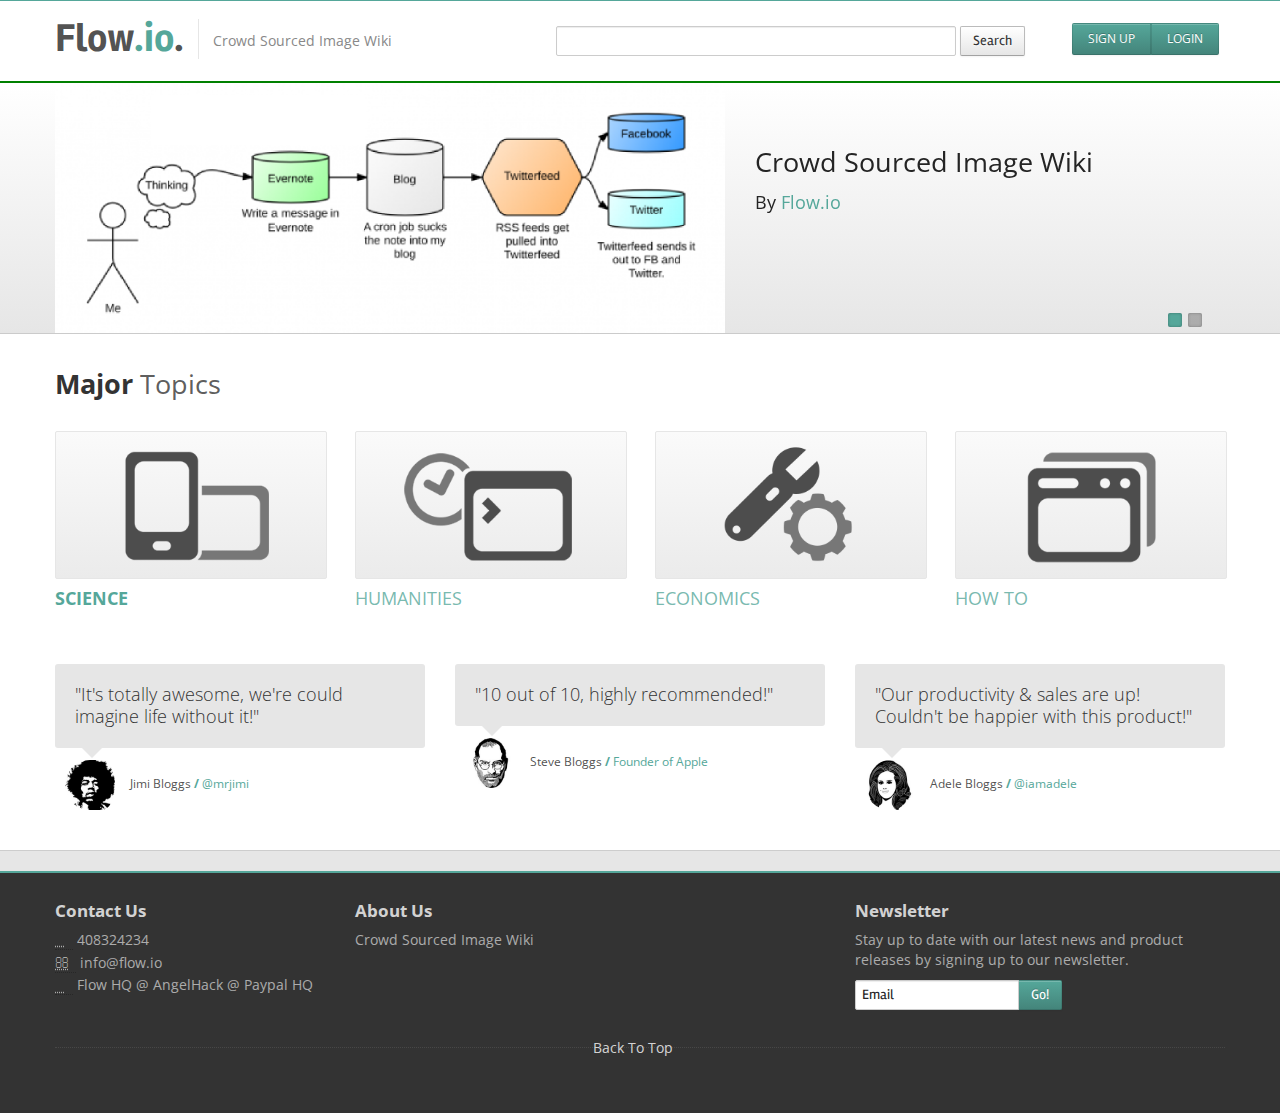
==== commit 16c282aa: "Fixed the index page" ====
--- a/index.htm
+++ b/index.htm
@@ -10,6 +10,7 @@
 <!-- Bootstrap CSS -->
 <link href="css/bootstrap.css" rel="stylesheet">
 <link href="css/responsive.css" rel="stylesheet">
+<link href="css/index.css" rel="stylesheet">
 
 <!-- Flexslider -->
 <link href="css/flexslider.css" rel="stylesheet">
@@ -62,30 +63,26 @@
     </div>
     
     <!--Header & Branding region-->
-    <div class="header">
+    <div class="header site-header">
       <div class="header-inner container">
         <div class="row-fluid">
-          <div class="span8"> 
+          <div class="span4"> 
             <!--branding/logo--> 
             <a class="brand" href="index.htm" title="Home">
             <h1><span>Flow</span>.io<span>.</span></h1>
             </a>
             <div class="slogan">Crowd Sourced Image Wiki</div>
           </div>
-          
-          <!--header rightside-->
-          
-        </div>
-      </div>
-    </div>
-    <div class="container">
-      <div class="navbar-inner"> 
-        
-        <!--mobile collapse menu button--> 
-        <a class="btn btn-navbar pull-left" data-toggle="collapse" data-target=".nav-collapse"> <span class="icon-bar"></span> <span class="icon-bar"></span> <span class="icon-bar"></span> <span class="icon-bar"></span> </a> 
-        
-        <!--user menu-->
-        <ul class="nav user-menu pull-right">
+		  
+		  <div class="span6">
+			  <form class="search-form navbar-form pull-right">
+					  <input type="text" class="span2" style="width:400px;">
+					  <button type="submit" class="btn">Search</button>
+					</form>
+		  </div>
+		  
+		  <div class="span2">
+			  <ul class="nav user-menu pull-right">
           <li><a href="signup.htm" class="btn btn-primary signup">Sign Up</a></li>
           <li class="dropdown"> <a href="login.htm" class="btn btn-primary dropdown-toggle login" id="login-drop" data-toggle="dropdown">Login</a>
             <div class="dropdown-menu" role="menu" aria-labelledby="login-drop">
@@ -99,16 +96,47 @@
               <span class="divider" role="menuitem"></span> <small role="menuitem">Not a member? <a href="#" class="signup">Sign up now!</a></small> <small role="menuitem"><a href="#">Forgotten password?</a></small> </div>
           </li>
         </ul>
+		  </div>
+		  
+          
+          <!--header rightside-->
+          
+        </div>
+      </div>
+    </div>
+    <div class="container">
+      <div class="navbar-inner hidden" style="height:1px;"> 
+        
+        <!--mobile collapse menu button--> 
+        <!--<a class="btn btn-navbar pull-left" data-toggle="collapse" data-target=".nav-collapse"> <span class="icon-bar"></span> <span class="icon-bar"></span> <span class="icon-bar"></span> <span class="icon-bar"></span> </a> -->
+        
+        <!--user menu-->
+        <!--<ul class="nav user-menu pull-right">
+          <li><a href="signup.htm" class="btn btn-primary signup">Sign Up</a></li>
+          <li class="dropdown"> <a href="login.htm" class="btn btn-primary dropdown-toggle login" id="login-drop" data-toggle="dropdown">Login</a>
+            <div class="dropdown-menu" role="menu" aria-labelledby="login-drop">
+              <form action="http://themelize.me/demos/appstrap1.2/login.htm" class="form-inline" id="login-form-drop" role="menuitem">
+                <div class="input-append">
+                  <input type="text" class="input-small email" placeholder="Email">
+                  <input type="password" class="input-small password" placeholder="Password">
+                  <input type="button" class="btn btn-primary login" value="Login">
+                </div>
+              </form>
+              <span class="divider" role="menuitem"></span> <small role="menuitem">Not a member? <a href="#" class="signup">Sign up now!</a></small> <small role="menuitem"><a href="#">Forgotten password?</a></small> </div>
+          </li>
+        </ul>
+		-->
         
         <!--everything within this div is collapsed on mobile-->
-        <div class="nav-collapse collapse"> 
+        <div class="nav-collapse collapse hidden"> 
           
           <!--main navigation-->
        
         </div>
         <!--/.nav-collapse --> 
       </div>
-    </div>
+    
+	</div>
   </div>
 </div>
 <div class="hero" id="highlighted">
@@ -121,7 +149,7 @@
           
           <!--Slide #1 with caption-->
           <div class="slide row-fluid">
-            <div class="span7"><img src="img/slides/slide1.png" alt="Slide 1" /></div>
+            <div class="span7"><img src="img/slide1.png" alt="Slide 1" /></div>
             <div class="span5 caption">
               <h2>Crowd Sourced Image Wiki</h2>
               <h4>By <a href="http://themelize.me/">Flow.io</a></h4>
@@ -130,7 +158,7 @@
           </div>
           
           <!--Slide #2 straight image 1170px wide x 390px high-->
-          <div class="slide row-fluid"> <img src="img/slides/slide2.png" alt="Slide 2" /> </div>
+          <div class="slide row-fluid"> <img src="img/slide2.jpg" alt="Slide 2" style="height:500px;width:500px;"/> </div>
           
           <!--Slide #3 & so on below--> 
           
@@ -143,7 +171,7 @@
   <div class="container"> 
     <!-- Services -->
     <div class="block features">
-      <h2 class="title-divider"><span>Core <span class="de-em">Features</span></span> <small>Core features included in all plans.</small></h2>
+      <h2 class="title-divider"><span>Major <span class="de-em">Topics</span></span> <small><!-- Core features included in all plans. --></small></h2>
       <ul class="thumbnails">
         <li class="span3"> <a href="features.htm"><img src="img/features/feature-1.png" alt="Feature 1" /></a>
           <h3 class="title"><a href="features.htm">Science <span class="de-em"></span></a></h3>
--- a/css/index.css
+++ b/css/index.css
@@ -0,0 +1,7 @@
+.search-form{
+    margin:15px 0px;
+}
+
+.site-header{
+	border-bottom:2px solid green;
+}